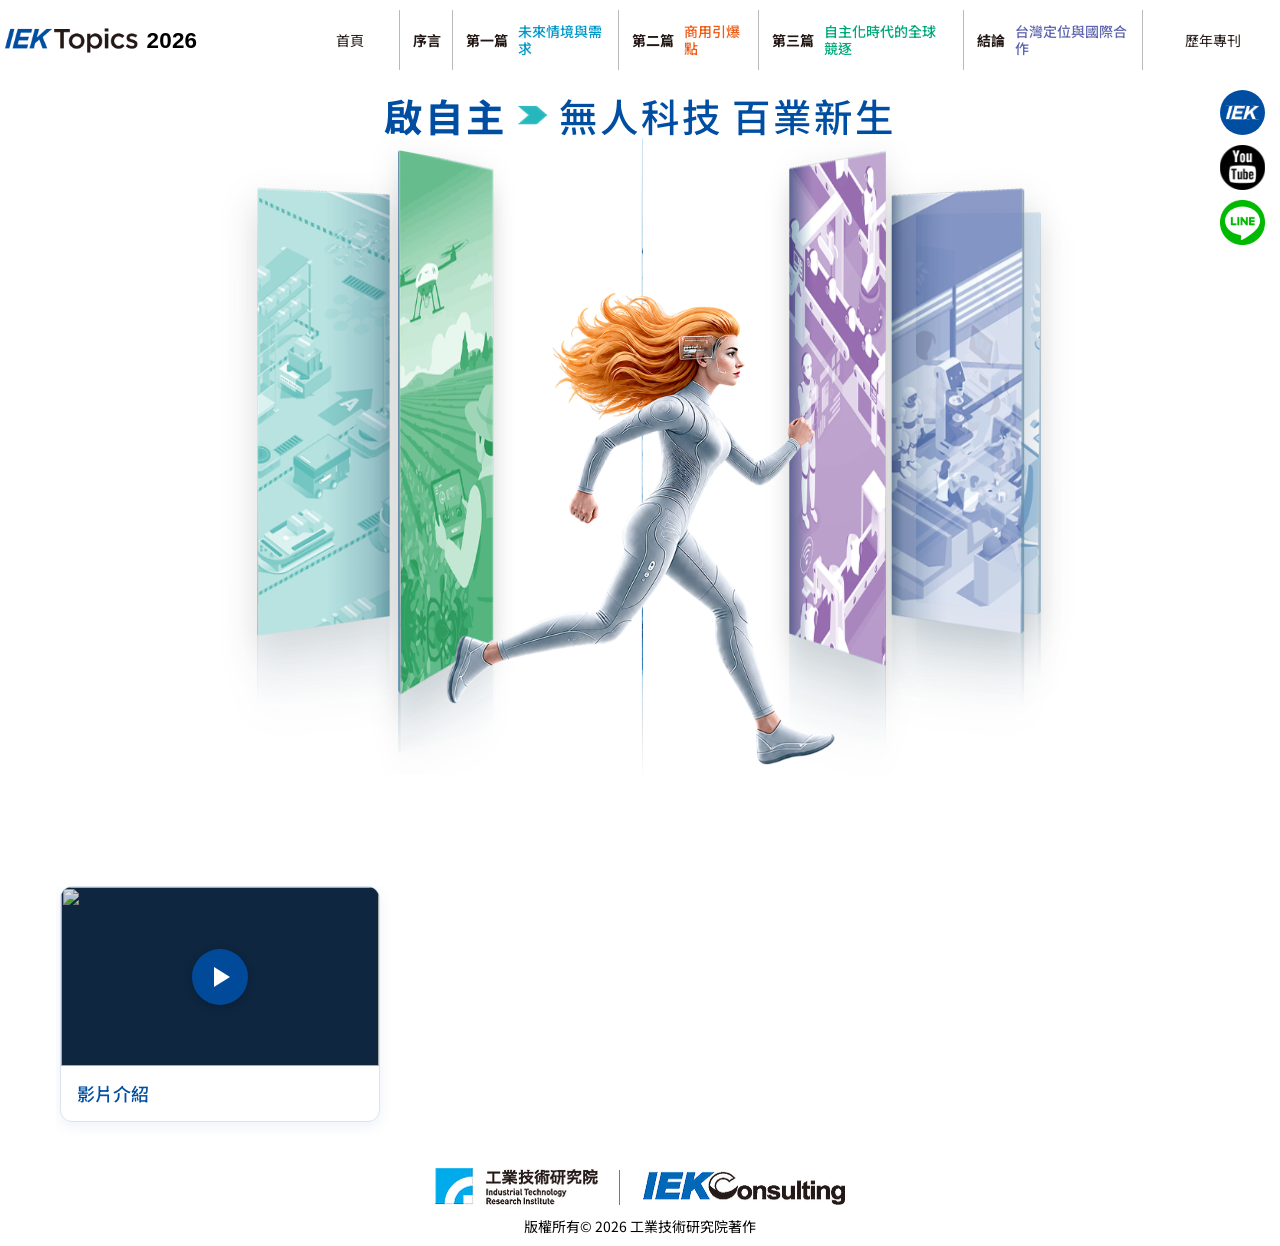
==== index.html @ ae57f3c2 "Update header navigation with publication titles and links" ====
﻿<!DOCTYPE html>
<html lang="zh-Hant-TW">
<head>
    <meta charset="UTF-8" />
    <meta name="viewport" content="width=device-width, initial-scale=1.0" />
    <meta http-equiv="X-UA-Compatible" content="ie=edge" />
    <meta name="format-detection" content="telephone=no" />
    <meta name="format-detection" content="email=no" />
    <title>IEKTopics 2026</title>
    <link rel="stylesheet" href="css/animate.css" />
    <link href="css/main.css" rel="stylesheet">
    <link href="css/home-animation.css?20260915n" rel="stylesheet">
    <link href="css/header.css?20260915a" rel="stylesheet">
    <link href="css/home-videos.css?20261016b" rel="stylesheet">
    <!--GTM：GA4-->
    <script>
        (function (w, d, s, l, i) {
        w[l] = w[l] || []; w[l].push({
            'gtm.start':
                new Date().getTime(), event: 'gtm.js'
        }); var f = d.getElementsByTagName(s)[0],
            j = d.createElement(s), dl = l != 'dataLayer' ? '&amp;l=' + l : ''; j.async = true; j.src =
                'https://www.googletagmanager.com/gtm.js?id=' + i + dl; f.parentNode.insertBefore(j, f);
        })(window, document, 'script', 'dataLayer', 'GTM-T6LPJZQ');
    </script>
</head>
<body class="index-page">
    <div id="app" class="index">
        <header id="header">
            <div class="headerContent">
                <div class="logo">
                    <a href="./index.html" aria-label="IEK Topics 2026 首頁">
                        <span class="logoArtwork" aria-hidden="true">
                            <img src="./images/logo.png" alt="" draggable="false">
                        </span>
                        <span class="logoYear" aria-hidden="true">2026</span>
                    </a>
                </div>
                <button type="button" id="menuBtn" aria-controls="site-nav" aria-expanded="false" aria-label="開啟選單">
                    <span aria-hidden="true"></span>
                </button>
                <nav id="site-nav" aria-label="主選單">
                    <ul class="mainMenu" id="main-menu"></ul>
               </nav>
           </div>
        </header>
        <main class="index__main">
            <!-- 背景 -->
            <div class="index__background top"></div>
            <div class="index__background bottom"></div>
            <div class="KeyVision">
                <div class="container">
                    <div class="KeyVision__main">
                        <h1 class="KeyVision__headline">
                            <strong class="KeyVision__headlineLead">啟自主</strong>
                            <i class="KeyVision__headlineArrow"><img src="./images/Exclude.png" alt="" draggable="false"></i>
                            <strong>無人科技</strong>
                            <strong>百業新生</strong>
                        </h1>
                        <div class="KeyVision__animation" id="homeAnimation" aria-label="輪轉卡片與跑者動畫">
                            <div class="KeyVision__cards" id="cardStage" aria-hidden="true">
                                <div class="card-wrap" data-progress="0.02"><img src="./images/card-01.png" alt="" draggable="false"></div>
                                <div class="card-wrap" data-progress="0.20"><img src="./images/card-02.png" alt="" draggable="false"></div>
                                <div class="card-wrap" data-progress="0.38"><img src="./images/card-03.png" alt="" draggable="false"></div>
                                <div class="card-wrap" data-progress="0.56"><img src="./images/card-04.png" alt="" draggable="false"></div>
                                <div class="card-wrap" data-progress="0.74"><img src="./images/card-05.png" alt="" draggable="false"></div>
                                <div class="card-wrap" data-progress="0.92"><img src="./images/card-06.png" alt="" draggable="false"></div>
                            </div>
                            <div class="KeyVision__runner" id="runnerStage" aria-hidden="true">
                                <img id="runner" src="./images/runner-01.png?20260915" alt="" draggable="false">
                            </div>
                        </div>
                        <section class="homeVideos" aria-label="首頁影片" hidden>
                            <ul class="homeVideos__list" id="homeVideoList" aria-label="影片列表"></ul>
                        </section>
                        <div class="KeyVision__brands" aria-label="工研院與 IEK Consulting 品牌">
                            <span class="KeyVision__brand">
                                <img src="./images/itri-logo.png" alt="工業技術研究院 ITRI" draggable="false">
                            </span>
                            <span class="KeyVision__brand KeyVision__brand--iek">
                                <img src="./images/iek-consulting-logo.png" alt="IEK Consulting" draggable="false">
                            </span>
                        </div>
                    </div>
                </div>
            </div>
        </main>
        <aside class="floatBtn">
            <a class="iek" href="https://ieknet.iek.org.tw" target="_blank">
                <img src="./images/nav-iek.svg" alt="IEK" draggable="false">
            </a>
            <a class="youtube" href="https://www.youtube.com/user/ITRIIEK" target="_blank">
                <img src="./images/nav-youtube.svg" alt="YouTube" draggable="false">
            </a>
            <a class="line" href="https://s.no8.io/link/channels/sjicz8Tp4T" target="_blank">
                <img src="./images/nav-line.svg" alt="LINE" draggable="false">
            </a>
        </aside>
        <footer id="Footer">
            <div class="enterprise">
                <img src="./images/kv-enterprise.png" draggable="false">
            </div>
            <div>版權所有©
            <script>document.write(new Date().getFullYear());</script> 工業技術研究院著作 </div>
        </footer>
    </div>
    <dialog class="videoLightbox" id="videoLightbox" aria-labelledby="videoLightboxTitle">
        <div class="videoLightbox__header">
            <p class="videoLightbox__heading">專刊影音</p>
            <button type="button" class="videoLightbox__close" id="closeVideoLightbox" aria-label="關閉影片" autofocus>×</button>
        </div>
        <div class="videoLightbox__body">
            <section class="videoLightbox__feature" aria-label="影片與介紹">
                <div class="videoLightbox__player" id="videoLightboxPlayer"></div>
                <div class="videoLightbox__info">
                    <p class="videoLightbox__episode" id="videoLightboxEpisode">EP1</p>
                    <h2 id="videoLightboxTitle">跟著 AI 主播 iKi，掌握下一個十年的無人自主產業布局！</h2>
                    <div class="videoLightbox__description" id="videoLightboxDescription"></div>
                    <div class="videoLightbox__actions">
                        <button type="button" id="shareVideo" aria-controls="videoSharePanel" aria-expanded="false">分享本集 ↗</button>
                        <button type="button" id="copyVideoLink">複製連結</button>
                    </div>
                    <div class="videoLightbox__sharePanel" id="videoSharePanel" hidden>
                        <p class="videoLightbox__shareHeading">分享本集</p>
                        <div class="videoLightbox__shareOptions">
                            <a id="videoLineShare" class="videoLightbox__line" target="_blank" rel="noopener noreferrer">LINE ↗</a>
                            <a id="videoFacebookShare" class="videoLightbox__facebook" target="_blank" rel="noopener noreferrer">Facebook ↗</a>
                            <button type="button" id="videoPanelCopy">複製連結</button>
                        </div>
                        <label for="videoShareUrl">本集連結</label>
                        <input type="url" id="videoShareUrl" readonly>
                    </div>
                    <p class="videoLightbox__status" id="videoShareStatus" role="status" aria-live="polite"></p>
                </div>
            </section>
            <ul class="videoLightbox__episodes" aria-label="影音集數">
                <li class="videoLightbox__episodeCard" aria-current="true">
                    <div>
                        <h3 id="videoCurrentEpisode">EP1</h3>
                        <p id="videoEpisodeSummary">AI 主播 iKi</p>
                    </div>
                    <span>目前播放</span>
                </li>
                <li class="videoLightbox__episodeCard">
                    <div><h3>EP2</h3><p>敬請期待</p></div>
                </li>
                <li class="videoLightbox__episodeCard">
                    <div><h3>EP3</h3><p>敬請期待</p></div>
                </li>
            </ul>
        </div>
    </dialog>
    <script src="./js/wow.min.js"></script>
    <script type="text/javascript" src="./js/vendor.js?ad5e6671"></script>
    <script type="text/javascript" src="./js/main.js?ad5e6671"></script>
    <script type="text/javascript" src="./js/article-data.js?20261020a"></script>
    <script type="text/javascript" src="./js/header-menu.js?20261020a"></script>
    <script type="text/javascript" src="./js/animation.js?20260915e"></script>
    <script src="./js/home-videos.js?20261016b"></script>
</body>
</html>
---- css/main.css ----
@import url(https://fonts.googleapis.com/css2?family=Noto+Sans+TC:wght@400;500;700&display=swap);/*! normalize.css v8.0.1 | MIT License | github.com/necolas/normalize.css */

/* Document
   ========================================================================== */

/**
 * 1. Correct the line height in all browsers.
 * 2. Prevent adjustments of font size after orientation changes in iOS.
 */

html {
  line-height: 1.15; /* 1 */
  -webkit-text-size-adjust: 100%; /* 2 */
}

/* Sections
   ========================================================================== */

/**
 * Remove the margin in all browsers.
 */

body {
  margin: 0;
}

/**
 * Render the `main` element consistently in IE.
 */

main {
  display: block;
}

/**
 * Correct the font size and margin on `h1` elements within `section` and
 * `article` contexts in Chrome, Firefox, and Safari.
 */

h1 {
  font-size: 2em;
  margin: 0.67em 0;
}

/* Grouping content
   ========================================================================== */

/**
 * 1. Add the correct box sizing in Firefox.
 * 2. Show the overflow in Edge and IE.
 */

hr {
  box-sizing: content-box; /* 1 */
  height: 0; /* 1 */
  overflow: visible; /* 2 */
}

/**
 * 1. Correct the inheritance and scaling of font size in all browsers.
 * 2. Correct the odd `em` font sizing in all browsers.
 */

pre {
  font-family: monospace, monospace; /* 1 */
  font-size: 1em; /* 2 */
}

/* Text-level semantics
   ========================================================================== */

/**
 * Remove the gray background on active links in IE 10.
 */

a {
  background-color: transparent;
}

/**
 * 1. Remove the bottom border in Chrome 57-
 * 2. Add the correct text decoration in Chrome, Edge, IE, Opera, and Safari.
 */

abbr[title] {
  border-bottom: none; /* 1 */
  text-decoration: underline; /* 2 */
  text-decoration: underline dotted; /* 2 */
}

/**
 * Add the correct font weight in Chrome, Edge, and Safari.
 */

b,
strong {
  font-weight: bolder;
}

/**
 * 1. Correct the inheritance and scaling of font size in all browsers.
 * 2. Correct the odd `em` font sizing in all browsers.
 */

code,
kbd,
samp {
  font-family: monospace, monospace; /* 1 */
  font-size: 1em; /* 2 */
}

/**
 * Add the correct font size in all browsers.
 */

small {
  font-size: 80%;
}

/**
 * Prevent `sub` and `sup` elements from affecting the line height in
 * all browsers.
 */

sub,
sup {
  font-size: 75%;
  line-height: 0;
  position: relative;
  vertical-align: baseline;
}

sub {
  bottom: -0.25em;
}

sup {
  top: -0.5em;
}

/* Embedded content
   ========================================================================== */

/**
 * Remove the border on images inside links in IE 10.
 */

img {
  border-style: none;
}

/* Forms
   ========================================================================== */

/**
 * 1. Change the font styles in all browsers.
 * 2. Remove the margin in Firefox and Safari.
 */

button,
input,
optgroup,
select,
textarea {
  font-family: inherit; /* 1 */
  font-size: 100%; /* 1 */
  line-height: 1.15; /* 1 */
  margin: 0; /* 2 */
}

/**
 * Show the overflow in IE.
 * 1. Show the overflow in Edge.
 */

button,
input { /* 1 */
  overflow: visible;
}

/**
 * Remove the inheritance of text transform in Edge, Firefox, and IE.
 * 1. Remove the inheritance of text transform in Firefox.
 */

button,
select { /* 1 */
  text-transform: none;
}

/**
 * Correct the inability to style clickable types in iOS and Safari.
 */

button,
[type="button"],
[type="reset"],
[type="submit"] {
  -webkit-appearance: button;
}

/**
 * Remove the inner border and padding in Firefox.
 */

button::-moz-focus-inner,
[type="button"]::-moz-focus-inner,
[type="reset"]::-moz-focus-inner,
[type="submit"]::-moz-focus-inner {
  border-style: none;
  padding: 0;
}

/**
 * Restore the focus styles unset by the previous rule.
 */

button:-moz-focusring,
[type="button"]:-moz-focusring,
[type="reset"]:-moz-focusring,
[type="submit"]:-moz-focusring {
  outline: 1px dotted ButtonText;
}

/**
 * Correct the padding in Firefox.
 */

fieldset {
  padding: 0.35em 0.75em 0.625em;
}

/**
 * 1. Correct the text wrapping in Edge and IE.
 * 2. Correct the color inheritance from `fieldset` elements in IE.
 * 3. Remove the padding so developers are not caught out when they zero out
 *    `fieldset` elements in all browsers.
 */

legend {
  box-sizing: border-box; /* 1 */
  color: inherit; /* 2 */
  display: table; /* 1 */
  max-width: 100%; /* 1 */
  padding: 0; /* 3 */
  white-space: normal; /* 1 */
}

/**
 * Add the correct vertical alignment in Chrome, Firefox, and Opera.
 */

progress {
  vertical-align: baseline;
}

/**
 * Remove the default vertical scrollbar in IE 10+.
 */

textarea {
  overflow: auto;
}

/**
 * 1. Add the correct box sizing in IE 10.
 * 2. Remove the padding in IE 10.
 */

[type="checkbox"],
[type="radio"] {
  box-sizing: border-box; /* 1 */
  padding: 0; /* 2 */
}

/**
 * Correct the cursor style of increment and decrement buttons in Chrome.
 */

[type="number"]::-webkit-inner-spin-button,
[type="number"]::-webkit-outer-spin-button {
  height: auto;
}

/**
 * 1. Correct the odd appearance in Chrome and Safari.
 * 2. Correct the outline style in Safari.
 */

[type="search"] {
  -webkit-appearance: textfield; /* 1 */
  outline-offset: -2px; /* 2 */
}

/**
 * Remove the inner padding in Chrome and Safari on macOS.
 */

[type="search"]::-webkit-search-decoration {
  -webkit-appearance: none;
}

/**
 * 1. Correct the inability to style clickable types in iOS and Safari.
 * 2. Change font properties to `inherit` in Safari.
 */

::-webkit-file-upload-button {
  -webkit-appearance: button; /* 1 */
  font: inherit; /* 2 */
}

/* Interactive
   ========================================================================== */

/*
 * Add the correct display in Edge, IE 10+, and Firefox.
 */

details {
  display: block;
}

/*
 * Add the correct display in all browsers.
 */

summary {
  display: list-item;
}

/* Misc
   ========================================================================== */

/**
 * Add the correct display in IE 10+.
 */

template {
  display: none;
}

/**
 * Add the correct display in IE 10.
 */

[hidden] {
  display: none;
}

/* IEKTopics 2026 interactive key visual */
.index .index__main {
  min-height: calc(100vh - var(--nav-height));
  background: #fff;
}
.index .index__background {
  display: none;
}
.index .KeyVision {
  height: calc(100vh - var(--nav-height));
  min-height: 685px;
  background: #fff;
}
.index .KeyVision > .container {
  max-width: 1080px;
  height: 100%;
}
.index .KeyVision__main {
  width: 100%;
  height: 100%;
  padding-top: 0;
  align-items: center;
  justify-content: center;
}
.logoPlaceholder {
  display: flex;
  align-items: center;
  justify-content: center;
  width: 288px;
  height: 35px;
  border: 1px dashed #999;
  color: #555;
  font-size: 16px;
  letter-spacing: .04em;
}
.KeyVision__animation {
  position: relative;
  width: 100%;
  height: min(685px, 100%);
  aspect-ratio: 1080 / 685;
  overflow: hidden;
  background: #fff;
}
.KeyVision__cards,
.KeyVision__runner {
  position: absolute;
  inset: 0;
  overflow: hidden;
}
.KeyVision__cards {
  z-index: 1;
  perspective: 1800px;
  perspective-origin: 50% 50%;
}
.KeyVision__cards .card-wrap {
  --card-width: clamp(62px, 12.78%, 138px);
  position: absolute;
  left: 50%;
  top: 56%;
  width: var(--card-width);
  aspect-ratio: 180 / 685;
  transform-style: preserve-3d;
  transform-origin: center center;
  will-change: transform, opacity;
}
.KeyVision__cards .card-wrap img {
  display: block;
  width: 100%;
  height: 100%;
  object-fit: fill;
  filter: drop-shadow(0 16px 18px rgba(0,0,0,.18));
  user-select: none;
  -webkit-user-drag: none;
}
.KeyVision__runner {
  z-index: 2;
  pointer-events: none;
}
.KeyVision__runner #runner {
  position: absolute;
  left: 0;
  bottom: 0;
  width: min(55.46%, 599px);
  height: auto;
  transform-origin: center bottom;
  will-change: transform;
  user-select: none;
  -webkit-user-drag: none;
}
.index #Footer {
  color: #000;
  background: #fff;
}
.index #Footer .enterprise {
  display: none;
}
@media (max-width: 960px) {
  .index .KeyVision {
    min-height: 600px;
  }
  .index .KeyVision > .container {
    max-width: 100%;
    padding: 0 15px;
  }
  .KeyVision__animation {
    height: auto;
    min-height: 600px;
  }
}
@media (max-width: 768px) {
  .logoPlaceholder {
    width: 168px;
    height: 28px;
    font-size: 13px;
  }
  .index .KeyVision {
    min-height: 520px;
  }
  .index .KeyVision > .container {
    padding: 0;
  }
  .KeyVision__animation {
    min-height: 520px;
  }
  .KeyVision__cards .card-wrap {
    --card-width: clamp(58px, 17vw, 105px);
  }
  .KeyVision__runner #runner {
    width: 72%;
  }
}
@media (prefers-reduced-motion: reduce) {
  .KeyVision__cards .card-wrap,
  .KeyVision__runner #runner {
    transition: none;
  }
}
a{color:inherit;text-decoration:inherit}p,figure{margin:0}ul{padding:0;margin:0;list-style:none}.row{display:-webkit-box;display:-webkit-flex;display:-ms-flexbox;display:flex;-webkit-box-align:start;-webkit-align-items:flex-start;-ms-flex-align:start;align-items:flex-start;-webkit-box-pack:start;-webkit-justify-content:flex-start;-ms-flex-pack:start;justify-content:flex-start;-webkit-flex-wrap:wrap;-ms-flex-wrap:wrap;flex-wrap:wrap;margin:0 auto;width:100%;max-width:1200px}.col\:1{width:calc(((100% - 480px) / 24 * 1));margin-right:10px;margin-left:10px}.col\:full-1{width:4.16667%}.col\:2{width:calc(20px + ((100% - 480px) / 24 * 2));margin-right:10px;margin-left:10px}.col\:full-2{width:8.33333%}.col\:3{width:calc(40px + ((100% - 480px) / 24 * 3));margin-right:10px;margin-left:10px}.col\:full-3{width:12.5%}.col\:4{width:calc(60px + ((100% - 480px) / 24 * 4));margin-right:10px;margin-left:10px}.col\:full-4{width:16.66667%}.col\:5{width:calc(80px + ((100% - 480px) / 24 * 5));margin-right:10px;margin-left:10px}.col\:full-5{width:20.83333%}.col\:6{width:calc(100px + ((100% - 480px) / 24 * 6));margin-right:10px;margin-left:10px}.col\:full-6{width:25%}.col\:7{width:calc(120px + ((100% - 480px) / 24 * 7));margin-right:10px;margin-left:10px}.col\:full-7{width:29.16667%}.col\:8{width:calc(140px + ((100% - 480px) / 24 * 8));margin-right:10px;margin-left:10px}.col\:full-8{width:33.33333%}.col\:9{width:calc(160px + ((100% - 480px) / 24 * 9));margin-right:10px;margin-left:10px}.col\:full-9{width:37.5%}.col\:10{width:calc(180px + ((100% - 480px) / 24 * 10));margin-right:10px;margin-left:10px}.col\:full-10{width:41.66667%}.col\:11{width:calc(200px + ((100% - 480px) / 24 * 11));margin-right:10px;margin-left:10px}.col\:full-11{width:45.83333%}.col\:12{width:calc(220px + ((100% - 480px) / 24 * 12));margin-right:10px;margin-left:10px}.col\:full-12{width:50%}.col\:13{width:calc(240px + ((100% - 480px) / 24 * 13));margin-right:10px;margin-left:10px}.col\:full-13{width:54.16667%}.col\:14{width:calc(260px + ((100% - 480px) / 24 * 14));margin-right:10px;margin-left:10px}.col\:full-14{width:58.33333%}.col\:15{width:calc(280px + ((100% - 480px) / 24 * 15));margin-right:10px;margin-left:10px}.col\:full-15{width:62.5%}.col\:16{width:calc(300px + ((100% - 480px) / 24 * 16));margin-right:10px;margin-left:10px}.col\:full-16{width:66.66667%}.col\:17{width:calc(320px + ((100% - 480px) / 24 * 17));margin-right:10px;margin-left:10px}.col\:full-17{width:70.83333%}.col\:18{width:calc(340px + ((100% - 480px) / 24 * 18));margin-right:10px;margin-left:10px}.col\:full-18{width:75%}.col\:19{width:calc(360px + ((100% - 480px) / 24 * 19));margin-right:10px;margin-left:10px}.col\:full-19{width:79.16667%}.col\:20{width:calc(380px + ((100% - 480px) / 24 * 20));margin-right:10px;margin-left:10px}.col\:full-20{width:83.33333%}.col\:21{width:calc(400px + ((100% - 480px) / 24 * 21));margin-right:10px;margin-left:10px}.col\:full-21{width:87.5%}.col\:22{width:calc(420px + ((100% - 480px) / 24 * 22));margin-right:10px;margin-left:10px}.col\:full-22{width:91.66667%}.col\:23{width:calc(440px + ((100% - 480px) / 24 * 23));margin-right:10px;margin-left:10px}.col\:full-23{width:95.83333%}.col\:24{width:calc(460px + (100% - 480px));margin-right:10px;margin-left:10px}.col\:full-24{width:100%}@media (max-width: 1200px){.xl\:1{width:calc(((100% - 480px) / 24 * 1));margin-right:10px;margin-left:10px}.xl\:2{width:calc(20px + ((100% - 480px) / 24 * 2));margin-right:10px;margin-left:10px}.xl\:3{width:calc(40px + ((100% - 480px) / 24 * 3));margin-right:10px;margin-left:10px}.xl\:4{width:calc(60px + ((100% - 480px) / 24 * 4));margin-right:10px;margin-left:10px}.xl\:5{width:calc(80px + ((100% - 480px) / 24 * 5));margin-right:10px;margin-left:10px}.xl\:6{width:calc(100px + ((100% - 480px) / 24 * 6));margin-right:10px;margin-left:10px}.xl\:7{width:calc(120px + ((100% - 480px) / 24 * 7));margin-right:10px;margin-left:10px}.xl\:8{width:calc(140px + ((100% - 480px) / 24 * 8));margin-right:10px;margin-left:10px}.xl\:9{width:calc(160px + ((100% - 480px) / 24 * 9));margin-right:10px;margin-left:10px}.xl\:10{width:calc(180px + ((100% - 480px) / 24 * 10));margin-right:10px;margin-left:10px}.xl\:11{width:calc(200px + ((100% - 480px) / 24 * 11));margin-right:10px;margin-left:10px}.xl\:12{width:calc(220px + ((100% - 480px) / 24 * 12));margin-right:10px;margin-left:10px}.xl\:13{width:calc(240px + ((100% - 480px) / 24 * 13));margin-right:10px;margin-left:10px}.xl\:14{width:calc(260px + ((100% - 480px) / 24 * 14));margin-right:10px;margin-left:10px}.xl\:15{width:calc(280px + ((100% - 480px) / 24 * 15));margin-right:10px;margin-left:10px}.xl\:16{width:calc(300px + ((100% - 480px) / 24 * 16));margin-right:10px;margin-left:10px}.xl\:17{width:calc(320px + ((100% - 480px) / 24 * 17));margin-right:10px;margin-left:10px}.xl\:18{width:calc(340px + ((100% - 480px) / 24 * 18));margin-right:10px;margin-left:10px}.xl\:19{width:calc(360px + ((100% - 480px) / 24 * 19));margin-right:10px;margin-left:10px}.xl\:20{width:calc(380px + ((100% - 480px) / 24 * 20));margin-right:10px;margin-left:10px}.xl\:21{width:calc(400px + ((100% - 480px) / 24 * 21));margin-right:10px;margin-left:10px}.xl\:22{width:calc(420px + ((100% - 480px) / 24 * 22));margin-right:10px;margin-left:10px}.xl\:23{width:calc(440px + ((100% - 480px) / 24 * 23));margin-right:10px;margin-left:10px}.xl\:24{width:calc(460px + (100% - 480px));margin-right:10px;margin-left:10px}}@media (max-width: 1200px){.xl\:full-1{width:4.16667%}.xl\:full-2{width:8.33333%}.xl\:full-3{width:12.5%}.xl\:full-4{width:16.66667%}.xl\:full-5{width:20.83333%}.xl\:full-6{width:25%}.xl\:full-7{width:29.16667%}.xl\:full-8{width:33.33333%}.xl\:full-9{width:37.5%}.xl\:full-10{width:41.66667%}.xl\:full-11{width:45.83333%}.xl\:full-12{width:50%}.xl\:full-13{width:54.16667%}.xl\:full-14{width:58.33333%}.xl\:full-15{width:62.5%}.xl\:full-16{width:66.66667%}.xl\:full-17{width:70.83333%}.xl\:full-18{width:75%}.xl\:full-19{width:79.16667%}.xl\:full-20{width:83.33333%}.xl\:full-21{width:87.5%}.xl\:full-22{width:91.66667%}.xl\:full-23{width:95.83333%}.xl\:full-24{width:100%}}@media (max-width: 960px){.lg\:1{width:calc(((100% - 480px) / 24 * 1));margin-right:10px;margin-left:10px}.lg\:2{width:calc(20px + ((100% - 480px) / 24 * 2));margin-right:10px;margin-left:10px}.lg\:3{width:calc(40px + ((100% - 480px) / 24 * 3));margin-right:10px;margin-left:10px}.lg\:4{width:calc(60px + ((100% - 480px) / 24 * 4));margin-right:10px;margin-left:10px}.lg\:5{width:calc(80px + ((100% - 480px) / 24 * 5));margin-right:10px;margin-left:10px}.lg\:6{width:calc(100px + ((100% - 480px) / 24 * 6));margin-right:10px;margin-left:10px}.lg\:7{width:calc(120px + ((100% - 480px) / 24 * 7));margin-right:10px;margin-left:10px}.lg\:8{width:calc(140px + ((100% - 480px) / 24 * 8));margin-right:10px;margin-left:10px}.lg\:9{width:calc(160px + ((100% - 480px) / 24 * 9));margin-right:10px;margin-left:10px}.lg\:10{width:calc(180px + ((100% - 480px) / 24 * 10));margin-right:10px;margin-left:10px}.lg\:11{width:calc(200px + ((100% - 480px) / 24 * 11));margin-right:10px;margin-left:10px}.lg\:12{width:calc(220px + ((100% - 480px) / 24 * 12));margin-right:10px;margin-left:10px}.lg\:13{width:calc(240px + ((100% - 480px) / 24 * 13));margin-right:10px;margin-left:10px}.lg\:14{width:calc(260px + ((100% - 480px) / 24 * 14));margin-right:10px;margin-left:10px}.lg\:15{width:calc(280px + ((100% - 480px) / 24 * 15));margin-right:10px;margin-left:10px}.lg\:16{width:calc(300px + ((100% - 480px) / 24 * 16));margin-right:10px;margin-left:10px}.lg\:17{width:calc(320px + ((100% - 480px) / 24 * 17));margin-right:10px;margin-left:10px}.lg\:18{width:calc(340px + ((100% - 480px) / 24 * 18));margin-right:10px;margin-left:10px}.lg\:19{width:calc(360px + ((100% - 480px) / 24 * 19));margin-right:10px;margin-left:10px}.lg\:20{width:calc(380px + ((100% - 480px) / 24 * 20));margin-right:10px;margin-left:10px}.lg\:21{width:calc(400px + ((100% - 480px) / 24 * 21));margin-right:10px;margin-left:10px}.lg\:22{width:calc(420px + ((100% - 480px) / 24 * 22));margin-right:10px;margin-left:10px}.lg\:23{width:calc(440px + ((100% - 480px) / 24 * 23));margin-right:10px;margin-left:10px}.lg\:24{width:calc(460px + (100% - 480px));margin-right:10px;margin-left:10px}}@media (max-width: 960px){.lg\:full-1{width:4.16667%}.lg\:full-2{width:8.33333%}.lg\:full-3{width:12.5%}.lg\:full-4{width:16.66667%}.lg\:full-5{width:20.83333%}.lg\:full-6{width:25%}.lg\:full-7{width:29.16667%}.lg\:full-8{width:33.33333%}.lg\:full-9{width:37.5%}.lg\:full-10{width:41.66667%}.lg\:full-11{width:45.83333%}.lg\:full-12{width:50%}.lg\:full-13{width:54.16667%}.lg\:full-14{width:58.33333%}.lg\:full-15{width:62.5%}.lg\:full-16{width:66.66667%}.lg\:full-17{width:70.83333%}.lg\:full-18{width:75%}.lg\:full-19{width:79.16667%}.lg\:full-20{width:83.33333%}.lg\:full-21{width:87.5%}.lg\:full-22{width:91.66667%}.lg\:full-23{width:95.83333%}.lg\:full-24{width:100%}}@media (max-width: 768px){.md\:1{width:calc(((100% - 480px) / 24 * 1));margin-right:10px;margin-left:10px}.md\:2{width:calc(20px + ((100% - 480px) / 24 * 2));margin-right:10px;margin-left:10px}.md\:3{width:calc(40px + ((100% - 480px) / 24 * 3));margin-right:10px;margin-left:10px}.md\:4{width:calc(60px + ((100% - 480px) / 24 * 4));margin-right:10px;margin-left:10px}.md\:5{width:calc(80px + ((100% - 480px) / 24 * 5));margin-right:10px;margin-left:10px}.md\:6{width:calc(100px + ((100% - 480px) / 24 * 6));margin-right:10px;margin-left:10px}.md\:7{width:calc(120px + ((100% - 480px) / 24 * 7));margin-right:10px;margin-left:10px}.md\:8{width:calc(140px + ((100% - 480px) / 24 * 8));margin-right:10px;margin-left:10px}.md\:9{width:calc(160px + ((100% - 480px) / 24 * 9));margin-right:10px;margin-left:10px}.md\:10{width:calc(180px + ((100% - 480px) / 24 * 10));margin-right:10px;margin-left:10px}.md\:11{width:calc(200px + ((100% - 480px) / 24 * 11));margin-right:10px;margin-left:10px}.md\:12{width:calc(220px + ((100% - 480px) / 24 * 12));margin-right:10px;margin-left:10px}.md\:13{width:calc(240px + ((100% - 480px) / 24 * 13));margin-right:10px;margin-left:10px}.md\:14{width:calc(260px + ((100% - 480px) / 24 * 14));margin-right:10px;margin-left:10px}.md\:15{width:calc(280px + ((100% - 480px) / 24 * 15));margin-right:10px;margin-left:10px}.md\:16{width:calc(300px + ((100% - 480px) / 24 * 16));margin-right:10px;margin-left:10px}.md\:17{width:calc(320px + ((100% - 480px) / 24 * 17));margin-right:10px;margin-left:10px}.md\:18{width:calc(340px + ((100% - 480px) / 24 * 18));margin-right:10px;margin-left:10px}.md\:19{width:calc(360px + ((100% - 480px) / 24 * 19));margin-right:10px;margin-left:10px}.md\:20{width:calc(380px + ((100% - 480px) / 24 * 20));margin-right:10px;margin-left:10px}.md\:21{width:calc(400px + ((100% - 480px) / 24 * 21));margin-right:10px;margin-left:10px}.md\:22{width:calc(420px + ((100% - 480px) / 24 * 22));margin-right:10px;margin-left:10px}.md\:23{width:calc(440px + ((100% - 480px) / 24 * 23));margin-right:10px;margin-left:10px}.md\:24{width:calc(460px + (100% - 480px));margin-right:10px;margin-left:10px}}@media (max-width: 768px){.md\:full-1{width:4.16667%}.md\:full-2{width:8.33333%}.md\:full-3{width:12.5%}.md\:full-4{width:16.66667%}.md\:full-5{width:20.83333%}.md\:full-6{width:25%}.md\:full-7{width:29.16667%}.md\:full-8{width:33.33333%}.md\:full-9{width:37.5%}.md\:full-10{width:41.66667%}.md\:full-11{width:45.83333%}.md\:full-12{width:50%}.md\:full-13{width:54.16667%}.md\:full-14{width:58.33333%}.md\:full-15{width:62.5%}.md\:full-16{width:66.66667%}.md\:full-17{width:70.83333%}.md\:full-18{width:75%}.md\:full-19{width:79.16667%}.md\:full-20{width:83.33333%}.md\:full-21{width:87.5%}.md\:full-22{width:91.66667%}.md\:full-23{width:95.83333%}.md\:full-24{width:100%}}@media (max-width: 480px){.sm\:1{width:calc(((100% - 480px) / 24 * 1));margin-right:10px;margin-left:10px}.sm\:2{width:calc(20px + ((100% - 480px) / 24 * 2));margin-right:10px;margin-left:10px}.sm\:3{width:calc(40px + ((100% - 480px) / 24 * 3));margin-right:10px;margin-left:10px}.sm\:4{width:calc(60px + ((100% - 480px) / 24 * 4));margin-right:10px;margin-left:10px}.sm\:5{width:calc(80px + ((100% - 480px) / 24 * 5));margin-right:10px;margin-left:10px}.sm\:6{width:calc(100px + ((100% - 480px) / 24 * 6));margin-right:10px;margin-left:10px}.sm\:7{width:calc(120px + ((100% - 480px) / 24 * 7));margin-right:10px;margin-left:10px}.sm\:8{width:calc(140px + ((100% - 480px) / 24 * 8));margin-right:10px;margin-left:10px}.sm\:9{width:calc(160px + ((100% - 480px) / 24 * 9));margin-right:10px;margin-left:10px}.sm\:10{width:calc(180px + ((100% - 480px) / 24 * 10));margin-right:10px;margin-left:10px}.sm\:11{width:calc(200px + ((100% - 480px) / 24 * 11));margin-right:10px;margin-left:10px}.sm\:12{width:calc(220px + ((100% - 480px) / 24 * 12));margin-right:10px;margin-left:10px}.sm\:13{width:calc(240px + ((100% - 480px) / 24 * 13));margin-right:10px;margin-left:10px}.sm\:14{width:calc(260px + ((100% - 480px) / 24 * 14));margin-right:10px;margin-left:10px}.sm\:15{width:calc(280px + ((100% - 480px) / 24 * 15));margin-right:10px;margin-left:10px}.sm\:16{width:calc(300px + ((100% - 480px) / 24 * 16));margin-right:10px;margin-left:10px}.sm\:17{width:calc(320px + ((100% - 480px) / 24 * 17));margin-right:10px;margin-left:10px}.sm\:18{width:calc(340px + ((100% - 480px) / 24 * 18));margin-right:10px;margin-left:10px}.sm\:19{width:calc(360px + ((100% - 480px) / 24 * 19));margin-right:10px;margin-left:10px}.sm\:20{width:calc(380px + ((100% - 480px) / 24 * 20));margin-right:10px;margin-left:10px}.sm\:21{width:calc(400px + ((100% - 480px) / 24 * 21));margin-right:10px;margin-left:10px}.sm\:22{width:calc(420px + ((100% - 480px) / 24 * 22));margin-right:10px;margin-left:10px}.sm\:23{width:calc(440px + ((100% - 480px) / 24 * 23));margin-right:10px;margin-left:10px}.sm\:24{width:calc(460px + (100% - 480px));margin-right:10px;margin-left:10px}}@media (max-width: 480px){.sm\:full-1{width:4.16667%}.sm\:full-2{width:8.33333%}.sm\:full-3{width:12.5%}.sm\:full-4{width:16.66667%}.sm\:full-5{width:20.83333%}.sm\:full-6{width:25%}.sm\:full-7{width:29.16667%}.sm\:full-8{width:33.33333%}.sm\:full-9{width:37.5%}.sm\:full-10{width:41.66667%}.sm\:full-11{width:45.83333%}.sm\:full-12{width:50%}.sm\:full-13{width:54.16667%}.sm\:full-14{width:58.33333%}.sm\:full-15{width:62.5%}.sm\:full-16{width:66.66667%}.sm\:full-17{width:70.83333%}.sm\:full-18{width:75%}.sm\:full-19{width:79.16667%}.sm\:full-20{width:83.33333%}.sm\:full-21{width:87.5%}.sm\:full-22{width:91.66667%}.sm\:full-23{width:95.83333%}.sm\:full-24{width:100%}}@-webkit-keyframes zoomIn{from{opacity:0;-webkit-transform:scale3d(0.3, 0.3, 0.3);transform:scale3d(0.3, 0.3, 0.3)}50%,to{opacity:1}}@keyframes zoomIn{from{opacity:0;-webkit-transform:scale3d(0.3, 0.3, 0.3);transform:scale3d(0.3, 0.3, 0.3)}50%,to{opacity:1}}@-webkit-keyframes aniMove{0%{-webkit-transform:scale(1);transform:scale(1)}50%{-webkit-transform:scale(1.05);transform:scale(1.05)}100%{-webkit-transform:scale(1);transform:scale(1)}}@keyframes aniMove{0%{-webkit-transform:scale(1);transform:scale(1)}50%{-webkit-transform:scale(1.05);transform:scale(1.05)}100%{-webkit-transform:scale(1);transform:scale(1)}}@-webkit-keyframes aniMousewheel-minus{0%{left:100%}100%{left:calc(0% - 25%)}}@keyframes aniMousewheel-minus{0%{left:100%}100%{left:calc(0% - 25%)}}@-webkit-keyframes aniMousewheel-plus{0%{left:calc(0% - 25%)}100%{left:100%}}@keyframes aniMousewheel-plus{0%{left:calc(0% - 25%)}100%{left:100%}}@-webkit-keyframes aniDecoration-fadeOutRight{from{opacity:1}to{opacity:1;-webkit-transform:translate3d(100%, 0, 0);transform:translate3d(100%, 0, 0)}}@keyframes aniDecoration-fadeOutRight{from{opacity:1}to{opacity:1;-webkit-transform:translate3d(100%, 0, 0);transform:translate3d(100%, 0, 0)}}@-webkit-keyframes aniDecoration-fadeOutLeft{from{opacity:1}to{opacity:1;-webkit-transform:translate3d(-100%, 0, 0);transform:translate3d(-100%, 0, 0)}}@keyframes aniDecoration-fadeOutLeft{from{opacity:1}to{opacity:1;-webkit-transform:translate3d(-100%, 0, 0);transform:translate3d(-100%, 0, 0)}}@-webkit-keyframes aniDecoration-fadeOutDown{from{opacity:1}to{opacity:1;-webkit-transform:translate3d(0, 100%, 0);transform:translate3d(0, 100%, 0)}}@keyframes aniDecoration-fadeOutDown{from{opacity:1}to{opacity:1;-webkit-transform:translate3d(0, 100%, 0);transform:translate3d(0, 100%, 0)}}@-webkit-keyframes aniDecoration-fadeOutBottomRight{from{opacity:1;-webkit-transform:translate3d(0, 0, 0);transform:translate3d(0, 0, 0)}to{opacity:1;-webkit-transform:translate3d(100%, 100%, 0);transform:translate3d(100%, 100%, 0)}}@keyframes aniDecoration-fadeOutBottomRight{from{opacity:1;-webkit-transform:translate3d(0, 0, 0);transform:translate3d(0, 0, 0)}to{opacity:1;-webkit-transform:translate3d(100%, 100%, 0);transform:translate3d(100%, 100%, 0)}}@-webkit-keyframes aniOutline-fadeInUp{from{opacity:0;-webkit-transform:translate3d(0, 20%, 0);transform:translate3d(0, 20%, 0)}to{opacity:1;-webkit-transform:translate3d(0, 0, 0);transform:translate3d(0, 0, 0)}}@keyframes aniOutline-fadeInUp{from{opacity:0;-webkit-transform:translate3d(0, 20%, 0);transform:translate3d(0, 20%, 0)}to{opacity:1;-webkit-transform:translate3d(0, 0, 0);transform:translate3d(0, 0, 0)}}@font-face{font-family:"Microsoft JhengHei Modify";unicode-range:U+7db0, U+78A7, U+7B75;font-style:normal;font-weight:normal;src:local(Microsoft JhengHei)}*,*::before,*::after{-webkit-box-sizing:border-box;box-sizing:border-box}:root{--nav-height: 80px;--footer-height: 60px;min-height:-webkit-fill-available;min-height:-moz-available;min-height:stretch;--introduction-color: #004EA2;--ch1-color: #008DB5;--ch2-color: #26B7BC;--ch3-color: #4B6CB3;--ch4-color: #1B70A1;--ch5-color: #3AACC3;--gray-color: #707070;--green-color: #006F5A}html,body{position:relative;margin:0 auto;overflow-x:hidden;min-width:360px;font-family:'Noto Sans TC', sans-serif;font-size:16px;line-height:1.5;background:-webkit-gradient(linear, left top, left bottom, from(#006F5A), to(#192D7A));background:linear-gradient(180deg, #006F5A, #192D7A)}body.active{position:fixed;overflow:hidden;width:100%}main{width:100%;max-width:1920px;margin:0 auto}#app{position:relative;display:-webkit-box;display:-webkit-flex;display:-ms-flexbox;display:flex;-webkit-box-orient:vertical;-webkit-box-direction:normal;-webkit-flex-direction:column;-ms-flex-direction:column;flex-direction:column;min-height:100vh}img{max-width:100%;width:100%;margin:0 auto}#header{width:100%;min-width:360px;background-color:#fff;height:var(--nav-height);z-index:100;position:absolute;top:0;left:0;-webkit-box-shadow:rgba(0,0,0,0.1) 0px 1px 1px;box-shadow:rgba(0,0,0,0.1) 0px 1px 1px}#header.fixed{position:fixed;top:0}#header>.headerContent{display:-webkit-box;display:-webkit-flex;display:-ms-flexbox;display:flex;-webkit-box-align:center;-webkit-align-items:center;-ms-flex-align:center;align-items:center;-webkit-box-pack:justify;-webkit-justify-content:space-between;-ms-flex-pack:justify;justify-content:space-between;width:100%;height:100%;margin:0 auto;padding:0 15px}#header .logo>a{display:block;width:288px}#header .logo img{display:block}#header .mainMenu li:nth-of-type(2) .subMenu::before{background-color:var(--introduction-color)}#header .mainMenu li:nth-of-type(3) .text{color:var(--ch1-color)}#header .mainMenu li:nth-of-type(3) .subMenu::before{background-color:var(--ch1-color)}#header .mainMenu li:nth-of-type(4) .text{color:var(--ch2-color)}#header .mainMenu li:nth-of-type(4) .subMenu::before{background-color:var(--ch2-color)}#header .mainMenu li:nth-of-type(5) .text{color:var(--ch3-color)}#header .mainMenu li:nth-of-type(5) .subMenu::before{background-color:var(--ch3-color)}#header .mainMenu li:nth-of-type(6) .text{color:var(--ch4-color)}#header .mainMenu li:nth-of-type(6) .subMenu::before{background-color:var(--ch4-color)}#header .mainMenu li:nth-of-type(7) .text{color:var(--ch5-color)}#header .mainMenu li:nth-of-type(7) .subMenu::before{background-color:var(--ch5-color)}#header .menuShare{display:none;-webkit-box-pack:center;-webkit-justify-content:center;-ms-flex-pack:center;justify-content:center;gap:10px;padding:10px}#header .menuShare a{display:inline-block;width:45px !important;height:45px !important;padding:0;border-radius:50%}.mainMenu{display:-webkit-box;display:-webkit-flex;display:-ms-flexbox;display:flex;height:80px}.mainMenu li{position:relative;display:-webkit-box;display:-webkit-flex;display:-ms-flexbox;display:flex;-webkit-box-align:center;-webkit-align-items:center;-ms-flex-align:center;align-items:center}.mainMenu li+li::before{content:'';position:absolute;top:12px;left:0;height:60px;width:1px;background-color:#BABABA}.mainMenu li>a,.mainMenu li>.scrollHref{cursor:pointer;display:-webkit-box;display:-webkit-flex;display:-ms-flexbox;display:flex;-webkit-box-align:center;-webkit-align-items:center;-ms-flex-align:center;align-items:center;padding:12px 20px;height:100%;font-size:18px;color:#000000;text-decoration:none}.mainMenu li>a>span,.mainMenu li>.scrollHref>span{display:block}.mainMenu li .scrollHref{max-width:285px}.mainMenu li .title{display:-webkit-box;display:-webkit-flex;display:-ms-flexbox;display:flex;-webkit-box-align:center;-webkit-align-items:center;-ms-flex-align:center;align-items:center;gap:18px}.mainMenu li .title .chapter{-webkit-flex-shrink:0;-ms-flex-negative:0;flex-shrink:0}.scrollHref{position:relative}.scrollHref:hover .subMenu{display:block}.subMenu{display:none;position:absolute;top:80px;left:0;width:380px;background-color:rgba(255,255,255,0.9);padding:5px 12px 0}.subMenu::before{content:'';display:block;width:100%;height:5px;position:absolute;top:0;left:0;right:0}.subMenu>.list{display:-webkit-box;display:-webkit-flex;display:-ms-flexbox;display:flex;font-size:16px;line-height:1.5;color:#000000;padding:12px 10px}.subMenu>.list+.list{border-top:solid 1px #BABABA}.subMenu>.list.case{border-top:none}.subMenu>.list .type{-webkit-box-flex:0;-webkit-flex:0 0 50px;-ms-flex:0 0 50px;flex:0 0 50px;width:50px;font-weight:bold;color:#e4782c;text-align:center}.subMenu>.list .category{-webkit-box-flex:1;-webkit-flex:1 1 auto;-ms-flex:1 1 auto;flex:1 1 auto;width:100%}.subMenu>.list a{display:block;padding:0;font-size:16px;line-height:1.5}#menuBtn{position:relative;width:30px;height:30px;display:none;z-index:101}#menuBtn>span{width:100%;height:3px;background-color:#004EA2;position:absolute;top:50%;left:0;width:100%;-webkit-transform:translate3d(0, -50%, 0);transform:translate3d(0, -50%, 0)}#menuBtn>span:before,#menuBtn>span:after{-webkit-transition:all 0.3s;transition:all 0.3s;content:"";display:block;width:100%;height:3px;background-color:#004EA2;position:absolute}#menuBtn>span:before{top:-12px}#menuBtn>span:after{top:12px}#menuBtn.active>span{background-color:transparent}#menuBtn.active>span:before{-webkit-transform:translate3D(0px, 12px, 0) rotate(45deg);-ms-transform:translate3D(0px, 12px, 0) rotate(45deg);transform:translate3D(0px, 12px, 0) rotate(45deg)}#menuBtn.active>span:after{-webkit-transform:translate3D(0px, -12px, 0) rotate(-45deg);-ms-transform:translate3D(0px, -12px, 0) rotate(-45deg);transform:translate3D(0px, -12px, 0) rotate(-45deg)}#Footer{margin-top:auto;display:-webkit-box;display:-webkit-flex;display:-ms-flexbox;display:flex;-webkit-box-align:center;-webkit-align-items:center;-ms-flex-align:center;align-items:center;-webkit-box-pack:center;-webkit-justify-content:center;-ms-flex-pack:center;justify-content:center;-webkit-box-orient:vertical;-webkit-box-direction:normal;-webkit-flex-direction:column;-ms-flex-direction:column;flex-direction:column;background-color:#ffffff;text-align:center;font-size:20px;padding:10px;color:#000;height:var(--footer-height)}.floatBtn{display:-webkit-box;display:-webkit-flex;display:-ms-flexbox;display:flex;-webkit-box-orient:vertical;-webkit-box-direction:normal;-webkit-flex-direction:column;-ms-flex-direction:column;flex-direction:column;gap:10px;width:45px;position:fixed;top:135px;right:45px}.floatBtn a{display:-webkit-box;display:-webkit-flex;display:-ms-flexbox;display:flex;border-radius:50%}@media (max-width: 1680px){:root{--nav-height: 60px;--footer-height: 40px}#header .logo>a{width:168px}#header .mainMenu li:nth-of-type(2) .subMenu{background-color:var(--introduction-color)}#header .mainMenu li:nth-of-type(3) .subMenu{background-color:var(--ch1-color)}#header .mainMenu li:nth-of-type(4) .subMenu{background-color:var(--ch2-color)}#header .mainMenu li:nth-of-type(5) .subMenu{background-color:var(--ch3-color)}#header .mainMenu li:nth-of-type(6) .subMenu{background-color:var(--ch4-color)}#header .mainMenu li:nth-of-type(7) .subMenu{background-color:var(--ch5-color)}nav{position:fixed;top:var(--nav-height);left:0;display:none;-webkit-box-pack:center;-webkit-justify-content:center;-ms-flex-pack:center;justify-content:center;-webkit-box-orient:vertical;-webkit-box-direction:normal;-webkit-flex-direction:column;-ms-flex-direction:column;flex-direction:column;width:100%;height:100%;overflow-y:auto;background-color:#fff;max-height:calc(100% - var(--nav-height))}.mainMenu{width:100%;height:100%;-webkit-box-orient:vertical;-webkit-box-direction:normal;-webkit-flex-direction:column;-ms-flex-direction:column;flex-direction:column}.mainMenu li+li::before{top:0;left:50%;-webkit-transform:translateX(-50%);-ms-transform:translateX(-50%);transform:translateX(-50%);width:calc(100% - 30px);height:1px}.mainMenu li.share{display:-webkit-box;display:-webkit-flex;display:-ms-flexbox;display:flex}.mainMenu li>a,.mainMenu li>.scrollHref{display:block;width:100%;padding:0}.mainMenu li .scrollHref{max-width:none}.mainMenu li .title{padding:10px 15px}.scrollHref:hover .subMenu{display:none}.subMenu{position:static;width:100%;padding:0 15px}.subMenu::before{display:none}.subMenu>.list{padding:8px 0;color:#fff}#menuBtn{display:block}#Footer{font-size:16px;padding:5px 10px}.floatBtn{top:90px;right:15px}}@media (max-width: 960px){#header .menuShare{display:-webkit-box;display:-webkit-flex;display:-ms-flexbox;display:flex}.mainMenu li:last-child::before{display:none}.floatBtn{display:none}}@media (max-width: 360px){html,body{overflow-x:auto}}.index__main{margin-top:var(--nav-height)}.index__main{overflow:hidden;position:relative}.index__background{position:absolute;left:50%;-webkit-transform:translateX(-50%);-ms-transform:translateX(-50%);transform:translateX(-50%);width:1920px;height:1000px}.index__background.top{top:0}.index__background.top::before,.index__background.top::after{content:'';display:block;position:absolute;background-position:center;background-size:cover;background-repeat:no-repeat}.index__background.top::before{top:calc((20 / 1000) * 100%);left:calc((304 / 1920) * -100%);width:calc((1036 / 1920) * 100%);padding-top:calc((601 / 1920) * 100%);background-image:url(../images/bg-decoration-lt.png?5218da6e)}.index__background.top::after{top:calc((95 / 1000) * 100%);right:calc((165 / 1920) * 100%);width:calc((350 / 1920) * 100%);padding-top:calc((162 / 1920) * 100%);background-image:url([data-uri])}.index__background.bottom{bottom:0}.index__background.bottom::before,.index__background.bottom::after{content:'';display:block;position:absolute;bottom:0;background-position:center;background-size:cover;background-repeat:no-repeat}.index__background.bottom::before{left:0;width:calc((436 / 1920) * 100%);padding-top:calc((876 / 1920) * 100%);background-image:url(../images/bg-decoration-lb.png?4bf8dfba)}.index__background.bottom::after{right:0;width:calc((1036 / 1920) * 100%);padding-top:calc((601 / 1920) * 100%);background-image:url(../images/bg-decoration-rb.png?255dce2a)}.index #Footer{height:inherit;background-color:transparent;position:absolute;left:0;right:0;bottom:0;gap:20px;font-size:20px;color:#fff}.index #Footer .enterprise{display:-webkit-box;display:-webkit-flex;display:-ms-flexbox;display:flex}@media (max-width: 1680px){.index #Footer{padding:10px}}@media (max-width: 1200px){.index__background{left:0;right:0;-webkit-transform:none;-ms-transform:none;transform:none;width:auto;height:auto;padding-top:calc((1000 / 1200) * 100%)}.index__background.top::before{left:calc((664 / 1200) * -100%);width:calc((1036 / 1200) * 100%);padding-top:calc((601 / 1200) * 100%)}.index__background.top::after{right:calc((195 / 1200) * -100%);width:calc((350 / 1200) * 100%);padding-top:calc((162 / 1200) * 100%)}.index__background.bottom::before{left:calc((180 / 1200) * -100%);width:calc((436 / 1200) * 100%);padding-top:calc((876 / 1200) * 100%)}.index__background.bottom::after{right:calc((180 / 1200) * -100%);width:calc((1036 / 1200) * 100%);padding-top:calc((601 / 1200) * 100%)}.index #Footer{font-size:18px}}@media (max-width: 768px){.index__background.top::before{left:calc((425 / 1200) * -100%)}.index__background.top::after{right:0}.index__background.bottom::before{left:calc((0 / 1200) * -100%)}.index__background.bottom::after{right:calc((0 / 1200) * -100%)}.index #Footer{width:100%;min-width:360px;gap:10px;font-size:16px;padding:5px 10px}.index #Footer .enterprise{max-width:300px}}.KeyVision{overflow:hidden;display:-webkit-box;display:-webkit-flex;display:-ms-flexbox;display:flex;-webkit-box-align:center;-webkit-align-items:center;-ms-flex-align:center;align-items:center;-webkit-box-pack:center;-webkit-justify-content:center;-ms-flex-pack:center;justify-content:center;height:calc(100vh - var(--nav-height));min-height:1000px}.KeyVision>.container{position:relative;width:100%;max-width:1140px;height:100%;margin:0 auto;display:-webkit-box;display:-webkit-flex;display:-ms-flexbox;display:flex;-webkit-box-align:center;-webkit-align-items:center;-ms-flex-align:center;align-items:center;-webkit-box-pack:center;-webkit-justify-content:center;-ms-flex-pack:center;justify-content:center}.KeyVision__main{position:relative;display:-webkit-box;display:-webkit-flex;display:-ms-flexbox;display:flex;width:100%;padding-top:calc((1000 / 1140) * 100%)}.KeyVision__title{width:calc((600 / 1140) * 100%);padding-top:calc((253 / 1140) * 100%);display:-webkit-box;display:-webkit-flex;display:-ms-flexbox;display:flex;-webkit-box-orient:vertical;-webkit-box-direction:normal;-webkit-flex-direction:column;-ms-flex-direction:column;flex-direction:column;position:absolute;top:calc((90 / 1000) * 100%);left:50%;-webkit-transform:translateX(-50%);-ms-transform:translateX(-50%);transform:translateX(-50%);-webkit-transition:top .3s ease;transition:top .3s ease;z-index:1}.KeyVision__title>div{position:absolute}.KeyVision__title .title1{width:calc((178 / 600) * 100%);top:0;left:0}.KeyVision__title .title2{width:calc((169 / 600) * 100%);top:calc((9 / 253) * 100%);left:calc((221 / 600) * 100%)}.KeyVision__title .title3{width:calc((169 / 600) * 100%);top:calc((9 / 253) * 100%);left:calc((431 / 600) * 100%)}.KeyVision__title .subtitle{width:calc((480 / 600) * 100%);bottom:0;left:50%;-webkit-transform:translateX(-50%);-ms-transform:translateX(-50%);transform:translateX(-50%);overflow:hidden}.KeyVision__quantum{width:calc((1063 / 1140) * 100%);position:absolute;top:calc((295 / 1000) * 100%);left:50%;-webkit-transform:translateX(-50%);-ms-transform:translateX(-50%);transform:translateX(-50%);padding-top:calc((559 / 1140) * 100%)}.KeyVision__quantum>div{position:absolute}.KeyVision__quantum .taiwan{left:50%;-webkit-transform:translateX(-50%);-ms-transform:translateX(-50%);transform:translateX(-50%);top:calc((59 / 559) * 100%);width:calc((273 / 1063) * 100%);padding-top:calc((273 / 580) * 100%)}.KeyVision__quantum .taiwan>img{position:absolute;top:0;left:0;right:0;bottom:0;opacity:0}.KeyVision__quantum .taiwan>img.active{opacity:1}.KeyVision__quantum .outline{left:50%;-webkit-transform:translateX(-50%);-ms-transform:translateX(-50%);transform:translateX(-50%);top:calc((30 / 559) * 100%);width:calc((1000 / 1063) * 100%)}.KeyVision__quantum .animate{display:-webkit-box;display:-webkit-flex;display:-ms-flexbox;display:flex;-webkit-box-align:center;-webkit-align-items:center;-ms-flex-align:center;align-items:center;-webkit-box-pack:center;-webkit-justify-content:center;-ms-flex-pack:center;justify-content:center;width:calc((400 / 1063) * 100%);padding-top:calc((400 / 1063) * 100%);overflow:hidden;border-radius:50%}.KeyVision__quantum .animate::before,.KeyVision__quantum .animate::after{content:'';display:block;position:absolute;top:50%;left:50%;-webkit-transform:translate(-50%, -50%);-ms-transform:translate(-50%, -50%);transform:translate(-50%, -50%);background-image:url(../images/kv-quantum-ani-m.png?3d1ed42b);background-position:center;background-size:cover;background-repeat:no-repeat;width:calc((150 / 400) * 100%);padding-top:calc((150 / 400) * 100%);border-radius:50%;opacity:0}.KeyVision__quantum .animate::before{-webkit-animation:scaleBeforeElement 2s ease-in-out infinite;animation:scaleBeforeElement 2s ease-in-out infinite;-webkit-animation-delay:1.35s;animation-delay:1.35s}.KeyVision__quantum .animate::after{-webkit-animation:scaleAfterElement 2s ease-in-out infinite;animation:scaleAfterElement 2s ease-in-out infinite;-webkit-animation-delay:1.35s;animation-delay:1.35s}.KeyVision__quantum .animate.right{top:0;right:0}.KeyVision__quantum .animate.left{left:0;bottom:calc((32 / 559) * 100%)}.KeyVision__quantum .animate img{width:calc((300 / 400) * 100%);position:absolute;top:50%;left:50%;-webkit-transform:translate(-50%, -50%);-ms-transform:translate(-50%, -50%);transform:translate(-50%, -50%);-webkit-animation:scaleAndFade 2s ease-in-out infinite;animation:scaleAndFade 2s ease-in-out infinite;-webkit-animation-delay:1.35s;animation-delay:1.35s;opacity:0}.KeyVision__quantum .quantum{width:calc((435 / 1063) * 100%)}.KeyVision__quantum .quantum.right{top:calc((42 / 559) * 100%);right:calc((40 / 1063) * 100%)}.KeyVision__quantum .quantum.left{bottom:calc((78 / 559) * 100%);left:calc((42 / 1063) * 100%);-webkit-transform:rotate(180deg);-ms-transform:rotate(180deg);transform:rotate(180deg)}.KeyVision__quantum .wave{display:-webkit-box;display:-webkit-flex;display:-ms-flexbox;display:flex;position:absolute;top:calc((206 / 559) * 100%);left:calc((325 / 1063) * 100%);width:calc((416 / 1063) * 100%)}@media (max-width: 960px){.KeyVision{min-height:inherit}.KeyVision__title{top:calc((45 / 1000) * 100%)}}@-webkit-keyframes scaleAndFade{0%{-webkit-transform:translate(-50%, -50%) scale(1);transform:translate(-50%, -50%) scale(1);opacity:0}10%{opacity:1}100%{-webkit-transform:translate(-50%, -50%) scale(1.67);transform:translate(-50%, -50%) scale(1.67);opacity:0}}@keyframes scaleAndFade{0%{-webkit-transform:translate(-50%, -50%) scale(1);transform:translate(-50%, -50%) scale(1);opacity:0}10%{opacity:1}100%{-webkit-transform:translate(-50%, -50%) scale(1.67);transform:translate(-50%, -50%) scale(1.67);opacity:0}}@-webkit-keyframes scaleBeforeElement{0%{-webkit-transform:translate(-50%, -50%) scale(1);transform:translate(-50%, -50%) scale(1);opacity:0}10%{opacity:1}100%{-webkit-transform:translate(-50%, -50%) scale(2);transform:translate(-50%, -50%) scale(2);opacity:0}}@keyframes scaleBeforeElement{0%{-webkit-transform:translate(-50%, -50%) scale(1);transform:translate(-50%, -50%) scale(1);opacity:0}10%{opacity:1}100%{-webkit-transform:translate(-50%, -50%) scale(2);transform:translate(-50%, -50%) scale(2);opacity:0}}@-webkit-keyframes scaleAfterElement{0%{-webkit-transform:translate(-50%, -50%) scale(1);transform:translate(-50%, -50%) scale(1);opacity:0}10%{opacity:1}100%{-webkit-transform:translate(-50%, -50%) scale(3.33);transform:translate(-50%, -50%) scale(3.33);opacity:0}}@keyframes scaleAfterElement{0%{-webkit-transform:translate(-50%, -50%) scale(1);transform:translate(-50%, -50%) scale(1);opacity:0}10%{opacity:1}100%{-webkit-transform:translate(-50%, -50%) scale(3.33);transform:translate(-50%, -50%) scale(3.33);opacity:0}}@-webkit-keyframes titleZoom{from{opacity:0;-webkit-transform:scale3d(1.5, 1.5, 1.5);transform:scale3d(1.5, 1.5, 1.5)}50%{opacity:1;-webkit-transform:scale3d(1, 1, 1);transform:scale3d(1, 1, 1)}to{opacity:1}}@keyframes titleZoom{from{opacity:0;-webkit-transform:scale3d(1.5, 1.5, 1.5);transform:scale3d(1.5, 1.5, 1.5)}50%{opacity:1;-webkit-transform:scale3d(1, 1, 1);transform:scale3d(1, 1, 1)}to{opacity:1}}.titleZoom{-webkit-animation-name:titleZoom;animation-name:titleZoom}.article{position:relative;margin-top:var(--nav-height);padding:55px 0 35px;min-height:calc(100vh - var(--nav-height) - var(--footer-height));font-size:1.125rem;letter-spacing:1px}.article::before,.article::after{content:'';display:block;position:absolute;left:50%;-webkit-transform:translateX(-50%);-ms-transform:translateX(-50%);transform:translateX(-50%);background-position:center;background-size:cover;background-repeat:no-repeat}.article::before{top:0;width:calc((1920 / 1920) * 100%);padding-top:calc((601 / 1920) * 100%);background-image:url(../images/background-top.png?d15c5a74)}.article::after{bottom:0px;width:calc((1920 / 1920) * 100%);padding-top:calc((1126 / 1920) * 100%);background-position:top center;background-image:url(../images/background-bottom.png?3259a977)}.article .txtGreen{color:var(--green-color)}.article .txtGray{color:var(--gray-color)}.article .txtWhite{color:#fff}.article .txtRed{color:#FF0000}.article .txtColor1{color:#004EA2}.article .txtColor2{color:#008DB5}.article .txtColor3{color:#26B7BC}.article .txtColor4{color:#4B6CB3}.article .txtColor5{color:#1B70A1}.article .txtColor6{color:#3AACC3}.article .txtBold{font-weight:bold}.article .txtCenter{text-align:center}.article__wrap{position:relative;width:100%;max-width:1310px;margin:0 auto;padding:0 15px;z-index:1}.article__main{position:relative;padding:35px 30px;background-color:#fff}.article__header{position:relative;color:var(--green-color);padding:0px 20px 20px;border-bottom:solid 2px var(--green-color)}.article__header--top{display:-webkit-box;display:-webkit-flex;display:-ms-flexbox;display:flex;-webkit-box-align:center;-webkit-align-items:center;-ms-flex-align:center;align-items:center;-webkit-box-pack:justify;-webkit-justify-content:space-between;-ms-flex-pack:justify;justify-content:space-between;-webkit-box-orient:horizontal;-webkit-box-direction:reverse;-webkit-flex-direction:row-reverse;-ms-flex-direction:row-reverse;flex-direction:row-reverse;margin-bottom:.5rem}.article__header--title{font-size:2.75rem;font-weight:700;margin-bottom:.25rem}.article__header--bottom{display:-webkit-box;display:-webkit-flex;display:-ms-flexbox;display:flex;-webkit-box-align:end;-webkit-align-items:flex-end;-ms-flex-align:end;align-items:flex-end;-webkit-box-pack:justify;-webkit-justify-content:space-between;-ms-flex-pack:justify;justify-content:space-between}.article__header .label{font-size:1.5rem;color:var(--gray-color)}.article__header .label span+span{position:relative;margin-left:34px}.article__header .label span+span::before{content:'';display:block;width:0;height:0;border-style:solid;border-width:6px 0 6px 10px;border-color:transparent transparent transparent var(--gray-color);position:absolute;top:50%;left:-22px;-webkit-transform:translateY(-50%);-ms-transform:translateY(-50%);transform:translateY(-50%)}.article__header .author{font-size:1.25rem;color:var(--gray-color)}.article__share{display:-webkit-box;display:-webkit-flex;display:-ms-flexbox;display:flex}.article__share a{display:-webkit-box;display:-webkit-flex;display:-ms-flexbox;display:flex;-webkit-box-align:center;-webkit-align-items:center;-ms-flex-align:center;align-items:center;-webkit-box-pack:center;-webkit-justify-content:center;-ms-flex-pack:center;justify-content:center;width:40px;height:40px;background-color:#26B7BC;border-radius:50%}.article__share a+a{margin-left:10px}.article__share a img,.article__share a svg{width:20px}.article__share a svg{fill:#fff}.article__info{display:-webkit-box;display:-webkit-flex;display:-ms-flexbox;display:flex;font-size:1rem;color:var(--gray-color)}.article__info svg{width:24px;fill:#26B7BC}.article__info div{display:-webkit-box;display:-webkit-flex;display:-ms-flexbox;display:flex;-webkit-box-align:center;-webkit-align-items:center;-ms-flex-align:center;align-items:center}.article__info div+div{margin-left:10px}.article__info .view svg,.article__info .down svg{width:28px;-webkit-transform:translateY(1px);-ms-transform:translateY(1px);transform:translateY(1px)}.article__content{padding:25px 35px 0px}.article__content>p:first-child,.article__content ul:first-child,.article__content ol:first-child,.article__content figure:first-child,.article__content img:first-child{margin-top:0}.article__content>div.article__iekview:first-child{margin-top:0}.article__iekview{margin:1.875rem 0 1.5rem}.article .iekview__main{padding:0 20px 20px;background-color:#fffaec}.article .iekview__main .iekview__label{font-size:1.5rem;font-weight:500;color:#fff;text-align:center;background-color:#0993b3;border-radius:0 0 10px 10px;display:inline-block;margin:-5px 0 .625rem;width:120px;padding:.4375rem 0}.article .iekview__main--content{padding:0 15px}.article .iekview__main--content p{font-size:1.125rem}.article .iekview__main--content p:first-of-type{margin-top:0}.article .iekview__into{margin:0 20px;padding:.5rem 20px .5rem;border-left:solid 2px #0993b3}.article .iekview__into h2{margin:.5rem 0 .5rem}.article .iekview__into h2:first-of-type{margin-top:0}.article .iekview__into p{margin:1rem 0}.article .iekview__into p:first-of-type{margin-top:0}.article .iekview__into p:last-of-type{margin-bottom:.5rem}.article h1{font-size:2rem;font-weight:500;margin:0 0 .5rem}.article h2{font-size:1.5rem;font-weight:500;margin:.5rem 0 1.5rem}.article p{margin:1.5rem 0;line-height:1.8}.article figure{margin:1.5rem 0}.article figure img{display:block;max-width:600px;width:100%;margin:0 auto}.article img{display:block;max-width:600px;width:100%;margin:1.5rem auto}.article ul{list-style-type:disc;padding-left:2rem;margin:1.5rem 0;line-height:1.8}.article ul ul{list-style-type:circle;margin:inherit}.article ul ol{list-style-type:decimal;margin:inherit}.article ol{list-style-type:decimal;padding-left:1.75rem;margin:1.5rem 0;line-height:1.8}.article ol ul{list-style-type:disc;margin:inherit}.article__note{margin:1.5rem 0}.article__note p{margin:0 !important;font-size:14px}.article__note ol{margin:0  !important;font-size:14px}.article__note ol li{word-break:break-all}.article__download{margin-top:1.5625rem;font-size:1.25rem}.article__download p{display:-webkit-box;display:-webkit-flex;display:-ms-flexbox;display:flex;-webkit-flex-wrap:wrap;-ms-flex-wrap:wrap;flex-wrap:wrap;-webkit-box-align:center;-webkit-align-items:center;-ms-flex-align:center;align-items:center;-webkit-box-pack:center;-webkit-justify-content:center;-ms-flex-pack:center;justify-content:center;vertical-align:middle;margin:0}.article__download .downBtn{display:inline-block;margin-left:15px}.article__download .downBtn>img{margin:0}@media (max-width: 1440px){.article__wrap{max-width:1140px}}@media (max-width: 1280px){.article__wrap{max-width:960px}}@media (max-width: 1140px){.article__wrap{max-width:855px}}@media (max-width: 1024px){.article{padding:40px 0 30px;font-size:1.0625rem}.article__wrap{max-width:750px}.article__main{padding:20px}.article__header--title{font-size:2.25rem}.article__header .label{font-size:1.375rem}.article__header .author{font-size:1.125rem}.article__share a{width:30px;height:30px}.article__info{font-size:.875rem}.article__info svg{width:20px}.article__content{padding:20px 25px 0px}.article .iekview__main .iekview__label{font-size:1.375rem;width:105px}.article .iekview__main--content p{font-size:1.0625rem}.article h1{font-size:1.75rem}.article h2{font-size:1.375rem}.article p{margin:1.25rem 0}.article figure{margin:1.25rem 0}.article ul{margin:1.25rem 0}.article ol{margin:1.25rem 0}.article__download{margin-top:1.75rem}}@media (max-width: 768px){.article{padding:30px 0 25px;font-size:1rem}.article__wrap{max-width:540px}.article__main{padding:15px}.article__main::before{width:260px;height:97.33px}.article__header{padding:10px 10px 12px}.article__header--top{-webkit-box-orient:vertical;-webkit-box-direction:normal;-webkit-flex-direction:column;-ms-flex-direction:column;flex-direction:column;margin-bottom:.25rem}.article__header--title{font-size:1.75rem;line-height:1.25}.article__header--bottom{-webkit-box-orient:vertical;-webkit-box-direction:normal;-webkit-flex-direction:column;-ms-flex-direction:column;flex-direction:column}.article__header .label{width:100%;font-size:1.25rem}.article__header .author{font-size:1.0625rem;width:100%}.article__share{-webkit-box-pack:end;-webkit-justify-content:flex-end;-ms-flex-pack:end;justify-content:flex-end;width:100%}.article__info{width:100%}.article__info div+div{margin-left:5px}.article__content{font-size:1rem;padding:20px 10px 0px}.article__iekview{margin:1.5rem 0 1.0rem}.article .iekview__main{padding:0 10px 10px}.article .iekview__main .iekview__label{font-size:1.25rem;width:95px;margin:-5px 0 .4rem}.article .iekview__main--content{padding:0 5px}.article .iekview__main--content p{font-size:1rem}.article .iekview__into{margin:0 10px;padding:.5rem 10px .5rem}.article h1{font-size:1.5rem;margin:0 0 .25rem}.article h2{font-size:1.25rem;margin:.25rem 0 1rem}.article p{margin:1rem 0;font-size:1rem}.article figure{margin:1rem 0}.article ul{margin:1rem 0}.article ol{margin:1rem 0}.article__note p{font-size:12px}.article__note ol{font-size:12px}.article__download{margin-top:1.25rem;padding:0 15px;font-size:1rem}.article__download p{display:block;-webkit-box-align:inherit;-webkit-align-items:inherit;-ms-flex-align:inherit;align-items:inherit;margin-bottom:0}.article__download .downBtn{margin-left:0px;-webkit-transform:translateY(7px);-ms-transform:translateY(7px);transform:translateY(7px)}}.description{position:relative;margin-top:var(--nav-height);min-height:calc(100vh - var(--nav-height) - var(--footer-height))}.description__wrap{width:100%;max-width:1340px;margin:0 auto;padding:0 15px}.description__main{position:relative;padding:25px}.description .codeBlock{background-color:#f2f2f2;width:100%;max-width:720px;overflow-x:auto;margin:0 auto;padding:15px}.description .codeBlock+.codeBlock{margin-top:25px}.description .codeBlock .description__note{margin:0}.description .codeBlock .br{padding-top:8px}.description .codeBlock h1,.description .codeBlock h2,.description .codeBlock ul,.description .codeBlock ol,.description .codeBlock p{margin:0}.description .codeBlock img{margin:0 auto}.description .codeBlock .inline-block{display:inline-block}.description .preBlock{display:-webkit-box;display:-webkit-flex;display:-ms-flexbox;display:flex;-webkit-box-pack:center;-webkit-justify-content:center;-ms-flex-pack:center;justify-content:center;-webkit-flex-wrap:wrap;-ms-flex-wrap:wrap;flex-wrap:wrap;gap:20px;margin-top:16px}.description .preBlock>div{width:20%;display:-webkit-box;display:-webkit-flex;display:-ms-flexbox;display:flex;-webkit-box-align:center;-webkit-align-items:center;-ms-flex-align:center;align-items:center;gap:8px}.description .preBlock>div:nth-of-type(1)>p{background-color:var(--green-color)}.description .preBlock>div:nth-of-type(2)>p{background-color:var(--gray-color)}.description .preBlock>div:nth-of-type(3)>p{background-color:#FF0000}.description .preBlock>div:nth-of-type(4)>p{background-color:#fff}.description .preBlock>div:nth-of-type(5)>p{background-color:#004EA2}.description .preBlock>div:nth-of-type(6)>p{background-color:#008DB5}.description .preBlock>div:nth-of-type(7)>p{background-color:#26B7BC}.description .preBlock>div:nth-of-type(8)>p{background-color:#4B6CB3}.description .preBlock>div:nth-of-type(9)>p{background-color:#1B70A1}.description .preBlock>div:nth-of-type(10)>p{background-color:#3AACC3}.description .colorBlock{width:30px;height:30px}.description .txtGreen{color:var(--green-color)}.description .txtGray{color:var(--gray-color)}.description .txtWhite{color:#fff}.description .txtRed{color:#FF0000}.description .txtColor1{color:var(--introduction-color)}.description .txtColor2{color:var(--ch1-color)}.description .txtColor3{color:var(--ch2-color)}.description .txtColor4{color:var(--ch3-color)}.description .txtColor5{color:var(--ch4-color)}.description .txtColor6{color:var(--ch5-color)}.description .txtBold{font-weight:bold}.description .txtCenter{text-align:center}.description h1{font-size:2rem;font-weight:500;margin:0 0 .5rem}.description h2{font-size:1.5rem;font-weight:500;margin:.5rem 0 1.5rem}.description p{margin:1.5rem 0;line-height:1.8}.description figure{margin:1.5rem 0}.description figure img{display:block;max-width:500px;width:100%;margin:0 auto}.description img{display:block;max-width:500px;width:100%;margin:1.5rem auto}.description ul{list-style-type:disc;padding-left:2rem;margin:1.5rem 0;line-height:1.8}.description ul ul{list-style-type:circle;margin:inherit}.description ul ol{list-style-type:decimal;margin:inherit}.description ol{list-style-type:decimal;padding-left:1.75rem;margin:1.5rem 0;line-height:1.8}.description ol ul{list-style-type:disc;margin:inherit}.description__note{margin:1.5rem 0}.description__note p{margin:0 !important;font-size:14px}.description__note ol{margin:0  !important;font-size:14px}.description__note ol li{word-break:break-all}.description__download{margin-top:2.25rem;padding:0 60px;font-size:1.25rem}.description__download p{display:-webkit-box;display:-webkit-flex;display:-ms-flexbox;display:flex;-webkit-flex-wrap:wrap;-ms-flex-wrap:wrap;flex-wrap:wrap;-webkit-box-align:center;-webkit-align-items:center;-ms-flex-align:center;align-items:center;vertical-align:middle;margin:0}.description__download .downBtn{display:inline-block;margin-left:15px}.description .iekview__main{padding:0 20px 20px;background-color:#fffaec}.description .iekview__main .iekview__label{font-size:1.5rem;font-weight:500;color:#fff;text-align:center;background-color:#0993B3;border-radius:0 0 10px 10px;display:inline-block;margin:-5px 0 .625rem;width:120px;padding:.4375rem 0}.description .iekview__main--content{padding:0 15px}.description .iekview__main--content p{font-size:1.125rem}.description .iekview__main--content p:first-of-type{margin-top:0}.description .iekview__into{margin:0 20px;padding:.5rem 20px .5rem;border-left:solid 2px #0993B3}.description .iekview__into h2{margin:.5rem 0 .5rem}.description .iekview__into h2:first-of-type{margin-top:0}.description .iekview__into p{margin:1rem 0}.description .iekview__into p:first-of-type{margin-top:0}.description .iekview__into p:last-of-type{margin-bottom:.5rem}@media (max-width: 720px){.description .preBlock>div{width:45%}}@media (max-width: 480px){.description .preBlock>div{width:100%}}
---- css/home-animation.css ----
/* IEKTopics 2026 interactive key visual */
.index-page,
.index-page #app {
    background: #fff;
}

.index .index__main {
    min-height: 0;
    background: #fff;
}
.index .index__background {
    display: none;
}
.index .KeyVision {
    height: auto;
    min-height: 0;
    padding: calc(var(--nav-height) + 8px) 0 0;
    overflow: visible;
    background: #fff;
}
.index .KeyVision > .container {
    max-width: 1200px;
    height: auto;
}
.index .KeyVision__main {
    display: flex;
    flex-direction: column;
    align-items: center;
    width: 100%;
    height: auto;
    padding-top: 0;
    justify-content: center;
}
.logoPlaceholder {
    display: flex;
    align-items: center;
    justify-content: center;
    width: 288px;
    height: 35px;
    border: 1px dashed #999;
    color: #555;
    font-size: 16px;
    letter-spacing: .04em;
}
.KeyVision__headline {
    position: relative;
    z-index: 4;
    display: flex;
    flex-wrap: wrap;
    align-items: center;
    justify-content: center;
    gap: .04em .24em;
    width: 100%;
    margin: 4px 0 2px;
    padding: 0 16px;
    color: #004ea2;
    font-size: clamp(24px, 3vw, 42px);
    font-weight: 500;
    line-height: 1.2;
    letter-spacing: .08em;
    text-align: center;
    background: #fff;
}
.index .floatBtn {
    z-index: 5;
}
.KeyVision__headline > strong {
    white-space: nowrap;
    font-weight: 500;
}
.KeyVision__headlineLead {
    font-weight: 700;
}
.KeyVision__headline > .KeyVision__headlineLead {
    font-weight: 700;
}
.KeyVision__headlineArrow {
    display: inline-flex;
    align-items: center;
    justify-content: center;
    width: clamp(23px, 2.6vw, 34px);
    flex: 0 0 auto;
}
.KeyVision__headlineArrow img {
    display: block;
    width: 100%;
    height: auto;
    margin: 0;
}
.KeyVision__animation {
    position: relative;
    width: min(100%, 1140px, calc((100vh - 221px) * 1.38));
    height: auto;
    min-height: 0;
    aspect-ratio: 1080 / 860;
    overflow: visible;
    background: #fff;
}
.KeyVision__cards,
.KeyVision__runner {
    position: absolute;
    inset: 0;
    overflow: hidden;
    transform: translateY(-15%);
}
.KeyVision__cards {
    z-index: 1;
    perspective: 1800px;
    perspective-origin: 50% 50%;
}
.KeyVision__cards .card-wrap {
    --card-width: clamp(70px, 15%, 165px);
    position: absolute;
    left: 50%;
    top: 56%;
    width: var(--card-width);
    aspect-ratio: 180 / 685;
    transform-style: preserve-3d;
    transform-origin: center center;
    will-change: transform, opacity;
}
.KeyVision__cards .card-wrap img {
    display: block;
    width: 100%;
    height: 100%;
    object-fit: fill;
    filter: drop-shadow(0 16px 18px rgba(0,0,0,.18));
    user-select: none;
    -webkit-user-drag: none;
}
.KeyVision__runner {
    z-index: 2;
    overflow: visible;
    pointer-events: none;
}
.KeyVision__runner #runner {
    position: absolute;
    left: 0;
    bottom: 0;
    width: min(49%, 530px);
    height: auto;
    transform-origin: 50% 97.81%;
    will-change: transform;
    user-select: none;
    -webkit-user-drag: none;
}
.KeyVision__brands {
    position: relative;
    z-index: 4;
    display: flex;
    flex-wrap: nowrap;
    align-items: center;
    justify-content: center;
    flex: 0 0 auto;
    gap: 20px;
    width: 100%;
    min-height: 38px;
    margin-top: 4px;
    padding: 0;
    background: transparent;
    overflow: visible;
}
.KeyVision__brand {
    display: flex;
    flex: 0 0 auto;
    align-items: center;
    justify-content: center;
}
.KeyVision__brand--iek {
    padding-left: 20px;
    border-left: 1px solid #777;
}
.KeyVision__brand img {
    display: block;
    flex: 0 0 auto;
    width: auto;
    height: auto;
    max-width: none;
    margin: 0;
    object-fit: contain;
}
.KeyVision__brand:first-child img {
    width: 164px;
    height: 38px;
}
.KeyVision__brand:last-child img {
    width: 205px;
    height: 35px;
}
.index #Footer {
    position: static;
    color: #000;
    background: #fff;
    margin-top: 0;
    height: 40px;
    min-height: 40px;
    font-size: 14px;
    padding: 3px 6px;
}
.index #Footer .enterprise {
    display: none;
}
@media (max-width: 960px) {
    .index .KeyVision {
        min-height: 0;
        padding-top: calc(var(--nav-height) + 12px);
    }
    .index .KeyVision > .container {
        max-width: 100%;
        padding: 0 15px;
    }
    .KeyVision__animation {
        width: min(100%, 1140px, calc((100vh - 221px) * 1.38));
        height: auto;
        min-height: 0;
    }
}
@media (max-width: 768px) {
    .logoPlaceholder {
        width: 168px;
        height: 28px;
        font-size: 13px;
    }
    .index .KeyVision {
        min-height: 0;
        padding: calc(var(--nav-height) + 4px) 0 0;
    }
    .index .KeyVision > .container {
        padding: 0;
    }
    .KeyVision__animation {
        height: clamp(280px, 72vw, 780px);
        min-height: 0;
    }
    .KeyVision__cards .card-wrap {
        --card-width: clamp(64px, 20vw, 125px);
    }
    .KeyVision__runner #runner {
        width: 54%;
    }
    .KeyVision__headline {
        margin: 4px 0 2px;
        padding: 0 12px;
        font-size: clamp(23px, 7vw, 36px);
        letter-spacing: .04em;
    }
    .KeyVision__brands {
        gap: 8px;
        margin-top: 4px;
        padding: 0 8px;
    }
    .KeyVision__brand--iek {
        padding-left: 8px;
    }
    .KeyVision__brand:first-child img {
        width: min(164px, 40vw);
        height: auto;
    }
    .KeyVision__brand:last-child img {
        width: min(205px, 46vw);
        height: auto;
    }
}
@media (prefers-reduced-motion: reduce) {
    .KeyVision__cards .card-wrap,
    .KeyVision__runner #runner {
        transition: none;
    }
}
---- css/header.css ----
/* Header and Frame-based navigation for IEKTopics 2026. */
#legacy-site-nav {
    display: none !important;
}

#header,
.index__main {
    margin-top: 0;
}

#header {
    position: fixed;
    top: 0;
    height: auto;
    min-height: 80px;
    background: #fff;
    box-shadow: none;
    z-index: 100;
}

#header > .headerContent {
    max-width: 1920px;
    height: auto;
    min-height: 80px;
    padding: 0 24px;
}

#header .logo > a {
    display: flex;
    align-items: center;
    width: 288px;
    height: 35px;
    overflow: hidden;
}

/* Keep the brand title compact at every viewport size. */
#header .logo {
    transform: scale(.7);
    transform-origin: left center;
}

#header .logoArtwork {
    display: block;
    flex: 0 0 202px;
    width: 202px;
    height: 35px;
    overflow: hidden;
}

#header .logoArtwork img {
    display: block;
    width: 288px;
    max-width: none;
    height: 35px;
}

#header .logoYear {
    display: block;
    flex: 0 0 auto;
    color: #000;
    font-family: Arial, Helvetica, sans-serif;
    font-size: 32px;
    font-weight: 700;
    line-height: 35px;
    letter-spacing: .4px;
    white-space: nowrap;
}

#header #menuBtn {
    margin: 0;
    padding: 0;
    border: 0;
    background: transparent;
    cursor: pointer;
}

#header .mainMenu {
    height: auto;
    min-height: 80px;
}

#header .mainMenu > li {
    flex: 0 0 auto;
}

#header .mainMenu > li + li::before {
    top: 10px;
    height: 60px;
    background: #bababa;
}

#header .mainTitle,
#header .navGroup {
    color: #231815;
}

#header .mainTitle {
    display: flex;
    align-items: center;
    height: auto;
    min-height: 80px;
    padding: 0 28px;
    white-space: nowrap;
}

#header .navGroup {
    position: relative;
    height: auto;
    min-height: 80px;
    cursor: pointer;
}

#header .navTitle {
    display: flex;
    align-items: center;
    width: 100%;
    height: auto;
    min-height: 80px;
    padding: 0 28px;
    white-space: normal;
}

#header .navTitle .chapter {
    flex: 0 0 auto;
    font-size: 16px;
    font-weight: 700;
    white-space: nowrap;
}

#header .navTitle .text {
    min-width: 0;
    flex: 1 1 auto;
    max-width: 180px;
    margin-left: 20px;
    color: var(--section-color);
    font-size: 16px;
    font-weight: 500;
    line-height: 1.25;
    white-space: normal;
    overflow-wrap: anywhere;
}

/* Override the legacy 2025 nth-child palette with the 2026 section data. */
#header .mainMenu li.navSection .navTitle .text {
    color: var(--section-color);
}

#header .navSection--chapter-2 .navTitle .text,
#header .navSection--chapter-3 .navTitle .text,
#header .navSection--conclusion .navTitle .text {
    max-width: 190px;
}

#header .subMenu {
    position: absolute;
    top: var(--nav-height);
    left: 0;
    display: none;
    width: 380px;
    max-width: calc(100vw - 24px);
    padding: 5px 12px 0;
    color: #231815;
    background: rgba(255, 255, 255, .9);
    box-shadow: none;
    z-index: 110;
}

#header .subMenu::before {
    background: var(--section-color);
}

#header .navGroup:hover .subMenu,
#header .navGroup:focus-within .subMenu,
#header .navGroup.is-open .subMenu {
    display: block;
}

#header .subMenu .list {
    display: block;
    padding: 12px 10px;
    border-top: 1px solid #bababa;
    font-size: 16px;
    line-height: 1.5;
}

#header .subMenu .list:first-child {
    border-top: 0;
}

#header .subMenu .list a {
    display: block;
    color: #231815;
    font-size: 16px;
    line-height: 1.5;
}

#header .menuCategory + .menuCategory {
    margin-top: 0;
}

#header .menuCategoryTitle {
    padding: 8px 10px 7px;
    border-top: 1px solid #bababa;
    color: var(--section-color);
    font-size: 20px;
    font-weight: 700;
    line-height: 1.3;
}

/* Frame 6 uses the chapter-two dropdown accent for its top rule and categories. */
#header .mainMenu li.navSection--chapter-2 .subMenu::before {
    background: #26b7bc;
}

#header .navSection--chapter-2 .menuCategoryTitle {
    color: #26b7bc;
}

#header .menuCategory:first-child .menuCategoryTitle {
    border-top: 0;
}

#header .menuCategoryTitle + .list {
    border-top: 0;
}

#header .menuCategory .list {
    padding-top: 13px;
    padding-bottom: 13px;
}

#header .menuCategoryTitle {
    padding-top: 11px;
    padding-bottom: 10px;
}

#header #menuBtn:focus-visible,
#header .mainTitle:focus-visible,
#header .navGroup:focus-visible,
#header .subMenu a:focus-visible {
    outline: 3px solid #f5b335;
    outline-offset: 3px;
}

@media (min-width: 901px) {
    /* Keep the desktop dropdown translucent over the key visual. */
    #header .mainMenu li.navSection .subMenu {
        background: rgba(255, 255, 255, .9);
    }

    #header #menuBtn {
        display: none;
    }

    #header #site-nav {
        position: static;
        top: auto;
        left: auto;
        display: block;
        width: auto;
        height: auto;
        min-height: 80px;
        max-width: calc(100% - 312px);
        max-height: none;
        margin-left: auto;
        overflow: visible;
        background: transparent;
        min-width: 0;
        flex: 0 1 auto;
    }

    #header .mainMenu {
        display: flex;
        flex-direction: row;
        align-items: stretch;
        width: auto;
        height: auto;
        min-height: 80px;
        min-width: 0;
    }

    #header .mainMenu > li {
        flex: 1 1 auto;
        min-width: 0;
    }

    #header .mainMenu > li + li::before {
        top: 10px;
        left: 0;
        width: 1px;
        height: calc(100% - 20px);
        transform: none;
    }

    #header .navHome .mainTitle,
    #header .navHistory .mainTitle {
        padding-right: 28px;
        padding-left: 28px;
    }
}

/* Match the 1920px desktop composition in Frames 5 and 6. */
@media (min-width: 1840px) {
    #header #site-nav {
        width: 1478px;
        max-width: calc(100% - 312px);
        flex-basis: 1478px;
    }

    #header .mainMenu > li {
        flex: 1 1 auto;
    }

    #header .navHome {
        width: 86px;
    }

    #header .navSection--preface {
        width: 91px;
    }

    #header .navSection--chapter-1 {
        width: 286px;
    }

    #header .navSection--chapter-2 {
        width: 289px;
    }

    #header .navSection--chapter-3 {
        width: 292px;
    }

    #header .navSection--conclusion {
        width: 313px;
    }

    #header .navHistory {
        width: 121px;
    }

    #header .mainTitle,
    #header .navTitle {
        width: 100%;
    }

    #header .navTitle .chapter,
    #header .navTitle .text,
    #header .mainTitle .title {
        font-size: 18px;
    }
}

/* Compact desktop navigation between the mobile and wide-desktop layouts. */
@media (min-width: 901px) and (max-width: 1680px) {
    #header > .headerContent {
        padding: 0 5px;
    }

    #header #site-nav {
        max-width: calc(100% - 220px);
    }

    #header .mainMenu {
        height: auto;
        min-height: 80px;
    }

    #header .mainTitle,
    #header .navTitle {
        padding-right: 14px;
        padding-left: 14px;
    }

    #header .navTitle .text {
        max-width: 145px;
        margin-left: 10px;
        font-size: 14px;
    }

    #header .navTitle .chapter,
    #header .mainTitle .title {
        font-size: 14px;
    }

    #header .subMenu {
        top: var(--nav-height);
    }
}

@media (min-width: 901px) and (max-width: 1199px) {
    #header > .headerContent {
        padding: 0 10px;
    }

    #header #site-nav {
        max-width: calc(100% - 185px);
    }

    #header .mainTitle,
    #header .navTitle {
        padding-right: 8px;
        padding-left: 8px;
    }

    #header .navTitle .text {
        min-width: 0;
        max-width: 145px;
        overflow-wrap: anywhere;
        white-space: normal;
    }

    #header .navTitle .chapter,
    #header .mainTitle .title {
        font-size: 13px;
    }
}

@media (max-width: 900px) {
    :root {
        --nav-height: 60px;
    }

    #header {
        height: 60px;
        min-height: 60px;
    }

    #header > .headerContent {
        height: 100%;
        min-height: 0;
        padding: 0 15px;
    }

    #header .logo > a {
        width: 168px;
        height: 21px;
    }

    #header .logoArtwork {
        flex-basis: 118px;
        width: 118px;
        height: 21px;
    }

    #header .logoArtwork img {
        width: 168px;
        height: auto;
    }

    #header .logoYear {
        font-size: 19px;
        line-height: 21px;
        letter-spacing: .2px;
    }

    #header #menuBtn {
        position: relative;
        display: block !important;
        flex: 0 0 30px;
        width: 30px;
        height: 30px;
        margin-left: auto;
        z-index: 101;
    }

    #header #site-nav {
        position: fixed;
        top: 60px;
        left: 0;
        display: flex;
        flex: none;
        justify-content: flex-start;
        width: 100%;
        min-width: 0;
        max-width: none;
        height: auto;
        max-height: calc(100% - 60px);
        margin-left: 0;
        overflow-x: hidden;
        overflow-y: auto;
        background: #fff;
        opacity: 0;
        visibility: hidden;
        pointer-events: none;
        transition: opacity .4s ease, visibility 0s linear .4s;
    }

    #header #menuBtn > span,
    #header #menuBtn > span::before,
    #header #menuBtn > span::after {
        position: absolute;
        left: 0;
        display: block;
        width: 30px;
        height: 3px;
        background: #004ea2;
    }

    #header #menuBtn > span {
        top: 50%;
        transform: translateY(-50%);
    }

    #header #menuBtn > span::before,
    #header #menuBtn > span::after {
        content: '';
        transition: transform .3s ease;
    }

    #header #menuBtn > span::before {
        top: -10px;
    }

    #header #menuBtn > span::after {
        top: 10px;
    }

    #header #menuBtn.active > span {
        background: transparent;
    }

    #header #menuBtn.active > span::before {
        transform: translateY(10px) rotate(45deg);
    }

    #header #menuBtn.active > span::after {
        transform: translateY(-10px) rotate(-45deg);
    }

    #header #site-nav.is-open {
        opacity: 1;
        visibility: visible;
        pointer-events: auto;
        transition-delay: 0s;
    }

    #header .mainMenu {
        display: flex;
        flex: none;
        flex-direction: column;
        align-items: stretch;
        width: 100%;
        height: auto;
        min-width: 0;
    }

    #header .mainMenu > li {
        flex: none;
        width: 100%;
        min-width: 0;
        min-height: 44px;
    }

    #header .mainMenu > li + li::before {
        top: 0;
        left: 15px;
        width: calc(100% - 30px);
        height: 1px;
        transform: none;
    }

    #header .mainMenu > li > .mainTitle,
    #header .mainMenu > li > .navGroup {
        width: 100%;
    }

    #header .navGroup {
        height: auto;
    }

    #header .mainTitle,
    #header .navTitle {
        min-height: 44px;
        height: auto;
        padding: 10px 15px;
    }

    #header .navTitle {
        justify-content: space-between;
        padding-right: 45px;
    }

    #header .navTitle .text {
        min-width: 0;
        max-width: none;
        margin-left: auto;
        padding-left: 20px;
        text-align: right;
    }

    #header .navGroup::after {
        content: '';
        position: absolute;
        top: 21px;
        right: 18px;
        width: 8px;
        height: 8px;
        border-right: 2px solid currentColor;
        border-bottom: 2px solid currentColor;
        transform: rotate(45deg);
        transition: transform .2s ease;
    }

    #header .navGroup.is-open::after {
        transform: rotate(225deg);
    }

    #header .subMenu {
        position: static;
        display: block;
        width: 100%;
        max-width: none;
        max-height: 0;
        padding: 0 15px;
        box-shadow: none;
        opacity: 0;
        overflow: hidden;
        transition: max-height .4s ease, opacity .4s ease;
    }

    #header .navGroup:hover .subMenu,
    #header .navGroup:focus-within .subMenu {
        display: none;
    }

    #header .navGroup.is-open .subMenu {
        display: block;
        max-height: 2000px;
        opacity: 1;
    }

    #header .subMenu .list {
        padding: 8px 0;
        color: #fff;
    }

    #header .subMenu .list a {
        color: #fff;
    }

    #header .menuCategoryTitle {
        padding: 8px 0 7px;
    }

    #header .menuCategory .list {
        padding-top: 8px;
        padding-bottom: 8px;
    }

    #header .navSection--chapter-2 .menuCategoryTitle {
        color: #ef5b16;
    }
}

@media (prefers-reduced-motion: reduce) {
    #header #site-nav,
    #header .subMenu {
        transition: none;
    }

    #header .navGroup::after {
        transition: none;
    }
}
---- css/home-videos.css ----
/* Home video cards and native dialog lightbox. */
.homeVideos {
    position: relative;
    z-index: 4;
    box-sizing: border-box;
    width: 100%;
    min-width: 0;
    margin: 0 0 28px;
    padding: 0 16px;
}
.homeVideos[hidden] { display: none; }
.homeVideos__list {
    display: flex;
    flex-wrap: nowrap;
    gap: 24px;
    width: 100%;
    max-width: 100%;
    margin: 0;
    padding: 0 4px 14px;
    box-sizing: border-box;
    overflow-x: auto;
    overscroll-behavior-x: contain;
    scroll-snap-type: x proximity;
    list-style: none;
}
.homeVideos__item {
    flex: 0 0 min(320px, 80vw);
    min-width: 0;
    scroll-snap-align: start;
}
.homeVideos__card {
    display: block;
    width: 100%;
    padding: 0;
    overflow: hidden;
    border: 1px solid #dbe4ee;
    border-radius: 12px;
    background: #fff;
    color: #004ea2;
    font: inherit;
    text-align: left;
    cursor: pointer;
    box-shadow: 0 4px 14px rgba(0, 78, 162, .08);
}
.homeVideos__card:focus-visible,
.videoLightbox__close:focus-visible {
    outline: 3px solid #004ea2;
    outline-offset: 3px;
}
.homeVideos__thumbnail {
    position: relative;
    display: block;
    aspect-ratio: 16 / 9;
    overflow: hidden;
    background: #102b49;
}
.homeVideos__thumbnail img {
    display: block;
    width: 100%;
    height: 100%;
    margin: 0;
    object-fit: cover;
}
.homeVideos__play {
    position: absolute;
    inset: 0;
    display: grid;
    place-items: center;
    background: rgba(0, 0, 0, .12);
}
.homeVideos__play::before {
    content: '';
    width: 56px;
    height: 56px;
    border-radius: 50%;
    background: rgba(0, 78, 162, .92);
    box-shadow: 0 2px 10px rgba(0, 0, 0, .2);
}
.homeVideos__play::after {
    content: '';
    position: absolute;
    margin-left: 4px;
    border-top: 10px solid transparent;
    border-bottom: 10px solid transparent;
    border-left: 16px solid #fff;
}
.homeVideos__card:hover .homeVideos__play { background: rgba(0, 0, 0, .25); }
.homeVideos__title {
    display: block;
    padding: 14px 16px;
    font-size: 18px;
    font-weight: 500;
    line-height: 1.5;
    overflow-wrap: anywhere;
}
.videoLightbox {
    --video-blue: #0055a5;
    --video-cyan: #00a1cc;
    --video-teal: #20b5bd;
    position: fixed;
    inset: 0;
    box-sizing: border-box;
    width: min(1280px, calc(100% - 32px));
    max-width: none;
    max-height: calc(100vh - 32px);
    max-height: calc(100dvh - 32px);
    margin: auto;
    padding: 0;
    overflow: auto;
    overscroll-behavior: contain;
    border: 0;
    border-top: 6px solid var(--video-cyan);
    border-radius: 0;
    background: #fff;
    color: var(--video-blue);
    box-shadow: 0 16px 64px rgba(0, 0, 0, .35);
    transform-origin: top left;
}
.videoLightbox * { box-sizing: border-box; }
.videoLightbox:not([open]) { display: none; }
.videoLightbox::backdrop { background: rgba(0, 12, 30, .82); opacity: 0; }
.videoLightbox[data-state="opening"]::backdrop,
.videoLightbox[data-state="open"]::backdrop { opacity: 1; }
.videoLightbox :is(button, a, input):focus-visible {
    outline: 3px solid var(--video-blue);
    outline-offset: 3px;
}
.videoLightbox__header {
    position: sticky;
    top: 0;
    z-index: 2;
    display: flex;
    align-items: center;
    justify-content: space-between;
    gap: 16px;
    padding: 16px 48px;
    border-bottom: 2px solid var(--video-cyan);
    background: #fff;
}
.videoLightbox__heading {
    margin: 0;
    color: var(--video-cyan);
    font-size: 28px;
    font-weight: 500;
    line-height: 1.4;
    letter-spacing: 2px;
}
.videoLightbox__close {
    flex: 0 0 44px;
    width: 44px;
    height: 44px;
    padding: 0;
    border: 0;
    border-radius: 0;
    background: #fff;
    color: var(--video-blue);
    font: inherit;
    font-size: 30px;
    line-height: 1;
    cursor: pointer;
}
.videoLightbox__close:hover { background: #eaf6fa; }
.videoLightbox__body { padding: 32px 48px 42px; }
.videoLightbox__feature {
    display: grid;
    grid-template-columns: minmax(0, 1.25fr) minmax(0, 1fr);
    gap: 36px;
    align-items: center;
}
.videoLightbox__player {
    position: relative;
    width: 100%;
    min-width: 0;
    aspect-ratio: 16 / 9;
    background: #000;
}
.videoLightbox__player iframe,
.videoLightbox__poster {
    position: absolute;
    inset: 0;
    display: block;
    width: 100%;
    height: 100%;
    margin: 0;
    border: 0;
}
.videoLightbox__poster { object-fit: cover; }
.videoLightbox__info { min-width: 0; overflow-wrap: anywhere; }
.videoLightbox__episode {
    margin: 0 0 12px;
    color: var(--video-cyan);
    font-size: 14px;
    line-height: 1.7;
    letter-spacing: 2px;
}
.videoLightbox__info h2 {
    margin: 0;
    color: var(--video-blue);
    font-size: 27px;
    font-weight: 500;
    line-height: 1.7;
}
.videoLightbox__description {
    margin-top: 20px;
    color: #333;
    font-size: 15px;
    line-height: 1.9;
}
.videoLightbox__description p { margin: 0 0 13px; }
.videoLightbox__description p:last-child { margin-bottom: 0; }
.videoLightbox__actions,
.videoLightbox__shareOptions { display: flex; flex-wrap: wrap; gap: 12px; }
.videoLightbox__actions { margin-top: 28px; }
.videoLightbox__actions button,
.videoLightbox__shareOptions :is(button, a) {
    display: inline-flex;
    align-items: center;
    justify-content: center;
    min-height: 44px;
    padding: 9px 18px;
    border: 1px solid var(--video-teal);
    border-radius: 0;
    background: #fff;
    color: #087e8a;
    font: inherit;
    font-size: 14px;
    line-height: 1.5;
    text-decoration: none;
    cursor: pointer;
}
.videoLightbox__actions button:first-child { background: var(--video-teal); color: #fff; }
.videoLightbox__actions button:hover,
.videoLightbox__shareOptions :is(button, a):hover { filter: brightness(.95); }
.videoLightbox__sharePanel {
    margin-top: 16px;
    padding: 16px;
    border: 1px solid #cde4ec;
    background: #f6fafc;
}
.videoLightbox__sharePanel[hidden] { display: none; }
.videoLightbox__shareHeading { margin: 0 0 12px; font-size: 16px; }
.videoLightbox__shareOptions { margin-bottom: 16px; }
.videoLightbox__shareOptions .videoLightbox__line { border-color: #06a94f; background: #06a94f; color: #fff; }
.videoLightbox__shareOptions .videoLightbox__facebook { border-color: #0866ff; background: #0866ff; color: #fff; }
.videoLightbox__sharePanel label { display: block; font-size: 13px; }
.videoLightbox__sharePanel input {
    display: block;
    width: 100%;
    min-width: 0;
    margin-top: 6px;
    padding: 10px;
    border: 1px solid #cde4ec;
    border-radius: 0;
    background: #fff;
    color: #202020;
    font: inherit;
    font-size: 14px;
}
.videoLightbox__status { min-height: 22px; margin: 8px 0 0; color: #087e8a; font-size: 13px; line-height: 1.7; }
.videoLightbox__episodes {
    display: grid;
    grid-template-columns: repeat(3, minmax(0, 1fr));
    gap: 24px;
    margin: 40px 0 0;
    padding: 28px 0 0;
    border-top: 1px solid #dce9ee;
    list-style: none;
}
.videoLightbox__episodeCard {
    display: flex;
    align-items: center;
    justify-content: space-between;
    gap: 12px;
    min-width: 0;
    padding: 20px;
    border-top: 3px solid var(--video-cyan);
    background: #f6fafc;
}
.videoLightbox__episodeCard:last-child { border-top-color: #21b7ac; }
.videoLightbox__episodeCard[aria-current] { border-top-color: var(--video-blue); background: #eaf6fa; }
.videoLightbox__episodeCard h3 { margin: 0 0 3px; color: #536b79; font-size: 20px; font-weight: 500; line-height: 1.7; }
.videoLightbox__episodeCard p { margin: 0; color: #7b888e; font-size: 14px; line-height: 1.7; }
.videoLightbox__episodeCard span { color: #6b858d; font-size: 13px; white-space: nowrap; }
@media (max-width: 900px) {
    .videoLightbox__header { padding: 16px 28px; }
    .videoLightbox__body { padding: 28px; }
    .videoLightbox__feature { grid-template-columns: minmax(0, 1fr); gap: 24px; }
    .videoLightbox__info h2 { font-size: 25px; }
}
@media (max-width: 768px) {
    .homeVideos { margin-bottom: 20px; padding: 0 12px; }
    .homeVideos__list { gap: 16px; }
}
@media (max-width: 680px) {
    .videoLightbox__episodes { grid-template-columns: minmax(0, 1fr); gap: 16px; margin-top: 30px; padding-top: 22px; }
    .videoLightbox__episodeCard { padding: 16px 18px; }
}
@media (max-width: 540px) {
    .videoLightbox__header { padding: 14px 20px; }
    .videoLightbox__heading { font-size: 24px; }
    .videoLightbox__body { padding: 22px 20px 28px; }
    .videoLightbox__info h2 { font-size: 23px; }
    .videoLightbox__description { font-size: 14px; }
    .videoLightbox__actions { margin-top: 22px; }
}
/* This stylesheet is home-only; remove the legacy 360px floor on small screens. */
@media (max-width: 359px) {
    html,
    body.index-page,
    .index-page #header,
    .index-page #Footer { min-width: 0; }
}
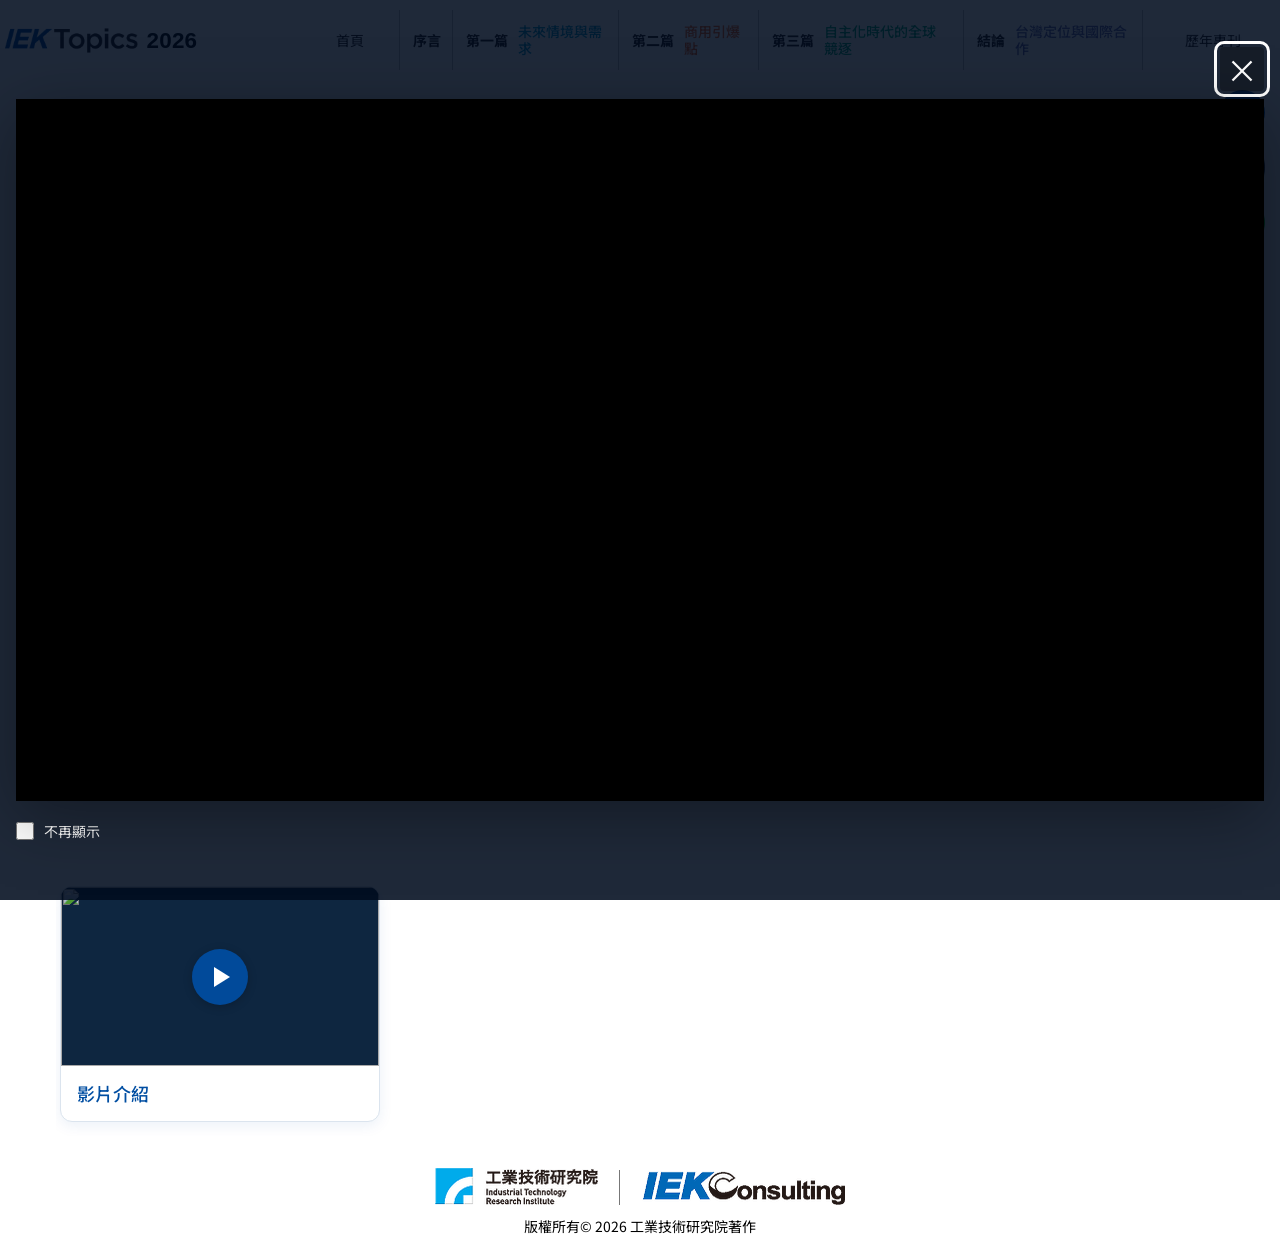
==== commit 04f851ed: "Simplify video lightbox and remember automatic popup preference" ====
--- a/index.html
+++ b/index.html
@@ -11,7 +11,7 @@
     <link href="css/main.css" rel="stylesheet">
     <link href="css/home-animation.css?20260915n" rel="stylesheet">
     <link href="css/header.css?20260915a" rel="stylesheet">
-    <link href="css/home-videos.css?20261016b" rel="stylesheet">
+    <link href="css/home-videos.css?20261020a" rel="stylesheet">
     <!--GTM：GA4-->
     <script>
         (function (w, d, s, l, i) {
@@ -104,51 +104,13 @@
             <script>document.write(new Date().getFullYear());</script> 工業技術研究院著作 </div>
         </footer>
     </div>
-    <dialog class="videoLightbox" id="videoLightbox" aria-labelledby="videoLightboxTitle">
-        <div class="videoLightbox__header">
-            <p class="videoLightbox__heading">專刊影音</p>
-            <button type="button" class="videoLightbox__close" id="closeVideoLightbox" aria-label="關閉影片" autofocus>×</button>
-        </div>
-        <div class="videoLightbox__body">
-            <section class="videoLightbox__feature" aria-label="影片與介紹">
-                <div class="videoLightbox__player" id="videoLightboxPlayer"></div>
-                <div class="videoLightbox__info">
-                    <p class="videoLightbox__episode" id="videoLightboxEpisode">EP1</p>
-                    <h2 id="videoLightboxTitle">跟著 AI 主播 iKi，掌握下一個十年的無人自主產業布局！</h2>
-                    <div class="videoLightbox__description" id="videoLightboxDescription"></div>
-                    <div class="videoLightbox__actions">
-                        <button type="button" id="shareVideo" aria-controls="videoSharePanel" aria-expanded="false">分享本集 ↗</button>
-                        <button type="button" id="copyVideoLink">複製連結</button>
-                    </div>
-                    <div class="videoLightbox__sharePanel" id="videoSharePanel" hidden>
-                        <p class="videoLightbox__shareHeading">分享本集</p>
-                        <div class="videoLightbox__shareOptions">
-                            <a id="videoLineShare" class="videoLightbox__line" target="_blank" rel="noopener noreferrer">LINE ↗</a>
-                            <a id="videoFacebookShare" class="videoLightbox__facebook" target="_blank" rel="noopener noreferrer">Facebook ↗</a>
-                            <button type="button" id="videoPanelCopy">複製連結</button>
-                        </div>
-                        <label for="videoShareUrl">本集連結</label>
-                        <input type="url" id="videoShareUrl" readonly>
-                    </div>
-                    <p class="videoLightbox__status" id="videoShareStatus" role="status" aria-live="polite"></p>
-                </div>
-            </section>
-            <ul class="videoLightbox__episodes" aria-label="影音集數">
-                <li class="videoLightbox__episodeCard" aria-current="true">
-                    <div>
-                        <h3 id="videoCurrentEpisode">EP1</h3>
-                        <p id="videoEpisodeSummary">AI 主播 iKi</p>
-                    </div>
-                    <span>目前播放</span>
-                </li>
-                <li class="videoLightbox__episodeCard">
-                    <div><h3>EP2</h3><p>敬請期待</p></div>
-                </li>
-                <li class="videoLightbox__episodeCard">
-                    <div><h3>EP3</h3><p>敬請期待</p></div>
-                </li>
-            </ul>
-        </div>
+    <dialog class="videoLightbox" id="videoLightbox" aria-label="影片介紹">
+        <button type="button" class="videoLightbox__close" id="closeVideoLightbox" aria-label="關閉影片" autofocus>×</button>
+        <div class="videoLightbox__player" id="videoLightboxPlayer"></div>
+        <label class="videoLightbox__preference" for="dismissVideoLightbox">
+            <input type="checkbox" id="dismissVideoLightbox">
+            <span>不再顯示</span>
+        </label>
     </dialog>
     <script src="./js/wow.min.js"></script>
     <script type="text/javascript" src="./js/vendor.js?ad5e6671"></script>
@@ -156,6 +118,6 @@
     <script type="text/javascript" src="./js/article-data.js?20261020a"></script>
     <script type="text/javascript" src="./js/header-menu.js?20261020a"></script>
     <script type="text/javascript" src="./js/animation.js?20260915e"></script>
-    <script src="./js/home-videos.js?20261016b"></script>
+    <script src="./js/home-videos.js?20261020a"></script>
 </body>
 </html>
--- a/css/home-videos.css
+++ b/css/home-videos.css
@@ -94,85 +94,59 @@
     overflow-wrap: anywhere;
 }
 .videoLightbox {
-    --video-blue: #0055a5;
-    --video-cyan: #00a1cc;
-    --video-teal: #20b5bd;
     position: fixed;
     inset: 0;
     box-sizing: border-box;
-    width: min(1280px, calc(100% - 32px));
+    width: min(1280px, calc(100% - 32px), calc((100vh - 136px) * 16 / 9));
+    width: min(1280px, calc(100% - 32px), calc((100dvh - 136px) * 16 / 9));
     max-width: none;
     max-height: calc(100vh - 32px);
     max-height: calc(100dvh - 32px);
     margin: auto;
     padding: 0;
-    overflow: auto;
+    overflow: visible;
     overscroll-behavior: contain;
     border: 0;
-    border-top: 6px solid var(--video-cyan);
-    border-radius: 0;
-    background: #fff;
-    color: var(--video-blue);
-    box-shadow: 0 16px 64px rgba(0, 0, 0, .35);
+    background: transparent;
+    color: #fff;
     transform-origin: top left;
 }
 .videoLightbox * { box-sizing: border-box; }
 .videoLightbox:not([open]) { display: none; }
-.videoLightbox::backdrop { background: rgba(0, 12, 30, .82); opacity: 0; }
+.videoLightbox[open] {
+    display: grid;
+    grid-template-rows: 44px auto 44px;
+    gap: 8px;
+}
+.videoLightbox::backdrop { background: rgba(0, 12, 30, .88); opacity: 0; }
 .videoLightbox[data-state="opening"]::backdrop,
 .videoLightbox[data-state="open"]::backdrop { opacity: 1; }
-.videoLightbox :is(button, a, input):focus-visible {
-    outline: 3px solid var(--video-blue);
+.videoLightbox :is(button, input):focus-visible {
+    outline: 3px solid #fff;
     outline-offset: 3px;
 }
-.videoLightbox__header {
-    position: sticky;
-    top: 0;
-    z-index: 2;
-    display: flex;
-    align-items: center;
-    justify-content: space-between;
-    gap: 16px;
-    padding: 16px 48px;
-    border-bottom: 2px solid var(--video-cyan);
-    background: #fff;
-}
-.videoLightbox__heading {
-    margin: 0;
-    color: var(--video-cyan);
-    font-size: 28px;
-    font-weight: 500;
-    line-height: 1.4;
-    letter-spacing: 2px;
-}
 .videoLightbox__close {
-    flex: 0 0 44px;
+    justify-self: end;
     width: 44px;
     height: 44px;
     padding: 0;
     border: 0;
-    border-radius: 0;
-    background: #fff;
-    color: var(--video-blue);
+    border-radius: 4px;
+    background: rgba(0, 0, 0, .3);
+    color: #fff;
     font: inherit;
-    font-size: 30px;
+    font-size: 32px;
     line-height: 1;
     cursor: pointer;
 }
-.videoLightbox__close:hover { background: #eaf6fa; }
-.videoLightbox__body { padding: 32px 48px 42px; }
-.videoLightbox__feature {
-    display: grid;
-    grid-template-columns: minmax(0, 1.25fr) minmax(0, 1fr);
-    gap: 36px;
-    align-items: center;
-}
+.videoLightbox__close:hover { background: rgba(255, 255, 255, .15); }
 .videoLightbox__player {
     position: relative;
     width: 100%;
     min-width: 0;
     aspect-ratio: 16 / 9;
     background: #000;
+    box-shadow: 0 16px 64px rgba(0, 0, 0, .35);
 }
 .videoLightbox__player iframe,
 .videoLightbox__poster {
@@ -184,124 +158,29 @@
     margin: 0;
     border: 0;
 }
-.videoLightbox__poster { object-fit: cover; }
-.videoLightbox__info { min-width: 0; overflow-wrap: anywhere; }
-.videoLightbox__episode {
-    margin: 0 0 12px;
-    color: var(--video-cyan);
-    font-size: 14px;
-    line-height: 1.7;
-    letter-spacing: 2px;
-}
-.videoLightbox__info h2 {
-    margin: 0;
-    color: var(--video-blue);
-    font-size: 27px;
-    font-weight: 500;
-    line-height: 1.7;
-}
-.videoLightbox__description {
-    margin-top: 20px;
-    color: #333;
-    font-size: 15px;
-    line-height: 1.9;
-}
-.videoLightbox__description p { margin: 0 0 13px; }
-.videoLightbox__description p:last-child { margin-bottom: 0; }
-.videoLightbox__actions,
-.videoLightbox__shareOptions { display: flex; flex-wrap: wrap; gap: 12px; }
-.videoLightbox__actions { margin-top: 28px; }
-.videoLightbox__actions button,
-.videoLightbox__shareOptions :is(button, a) {
-    display: inline-flex;
+.videoLightbox__poster { object-fit: contain; }
+.videoLightbox__preference {
+    display: flex;
     align-items: center;
-    justify-content: center;
+    gap: 10px;
+    width: fit-content;
     min-height: 44px;
-    padding: 9px 18px;
-    border: 1px solid var(--video-teal);
-    border-radius: 0;
-    background: #fff;
-    color: #087e8a;
-    font: inherit;
+    color: #fff;
     font-size: 14px;
     line-height: 1.5;
-    text-decoration: none;
     cursor: pointer;
 }
-.videoLightbox__actions button:first-child { background: var(--video-teal); color: #fff; }
-.videoLightbox__actions button:hover,
-.videoLightbox__shareOptions :is(button, a):hover { filter: brightness(.95); }
-.videoLightbox__sharePanel {
-    margin-top: 16px;
-    padding: 16px;
-    border: 1px solid #cde4ec;
-    background: #f6fafc;
-}
-.videoLightbox__sharePanel[hidden] { display: none; }
-.videoLightbox__shareHeading { margin: 0 0 12px; font-size: 16px; }
-.videoLightbox__shareOptions { margin-bottom: 16px; }
-.videoLightbox__shareOptions .videoLightbox__line { border-color: #06a94f; background: #06a94f; color: #fff; }
-.videoLightbox__shareOptions .videoLightbox__facebook { border-color: #0866ff; background: #0866ff; color: #fff; }
-.videoLightbox__sharePanel label { display: block; font-size: 13px; }
-.videoLightbox__sharePanel input {
-    display: block;
-    width: 100%;
-    min-width: 0;
-    margin-top: 6px;
-    padding: 10px;
-    border: 1px solid #cde4ec;
-    border-radius: 0;
-    background: #fff;
-    color: #202020;
-    font: inherit;
-    font-size: 14px;
-}
-.videoLightbox__status { min-height: 22px; margin: 8px 0 0; color: #087e8a; font-size: 13px; line-height: 1.7; }
-.videoLightbox__episodes {
-    display: grid;
-    grid-template-columns: repeat(3, minmax(0, 1fr));
-    gap: 24px;
-    margin: 40px 0 0;
-    padding: 28px 0 0;
-    border-top: 1px solid #dce9ee;
-    list-style: none;
-}
-.videoLightbox__episodeCard {
-    display: flex;
-    align-items: center;
-    justify-content: space-between;
-    gap: 12px;
-    min-width: 0;
-    padding: 20px;
-    border-top: 3px solid var(--video-cyan);
-    background: #f6fafc;
-}
-.videoLightbox__episodeCard:last-child { border-top-color: #21b7ac; }
-.videoLightbox__episodeCard[aria-current] { border-top-color: var(--video-blue); background: #eaf6fa; }
-.videoLightbox__episodeCard h3 { margin: 0 0 3px; color: #536b79; font-size: 20px; font-weight: 500; line-height: 1.7; }
-.videoLightbox__episodeCard p { margin: 0; color: #7b888e; font-size: 14px; line-height: 1.7; }
-.videoLightbox__episodeCard span { color: #6b858d; font-size: 13px; white-space: nowrap; }
-@media (max-width: 900px) {
-    .videoLightbox__header { padding: 16px 28px; }
-    .videoLightbox__body { padding: 28px; }
-    .videoLightbox__feature { grid-template-columns: minmax(0, 1fr); gap: 24px; }
-    .videoLightbox__info h2 { font-size: 25px; }
+.videoLightbox__preference input {
+    flex: 0 0 18px;
+    width: 18px;
+    height: 18px;
+    margin: 0;
+    accent-color: #20b5bd;
+    cursor: pointer;
 }
 @media (max-width: 768px) {
     .homeVideos { margin-bottom: 20px; padding: 0 12px; }
     .homeVideos__list { gap: 16px; }
-}
-@media (max-width: 680px) {
-    .videoLightbox__episodes { grid-template-columns: minmax(0, 1fr); gap: 16px; margin-top: 30px; padding-top: 22px; }
-    .videoLightbox__episodeCard { padding: 16px 18px; }
-}
-@media (max-width: 540px) {
-    .videoLightbox__header { padding: 14px 20px; }
-    .videoLightbox__heading { font-size: 24px; }
-    .videoLightbox__body { padding: 22px 20px 28px; }
-    .videoLightbox__info h2 { font-size: 23px; }
-    .videoLightbox__description { font-size: 14px; }
-    .videoLightbox__actions { margin-top: 22px; }
 }
 /* This stylesheet is home-only; remove the legacy 360px floor on small screens. */
 @media (max-width: 359px) {
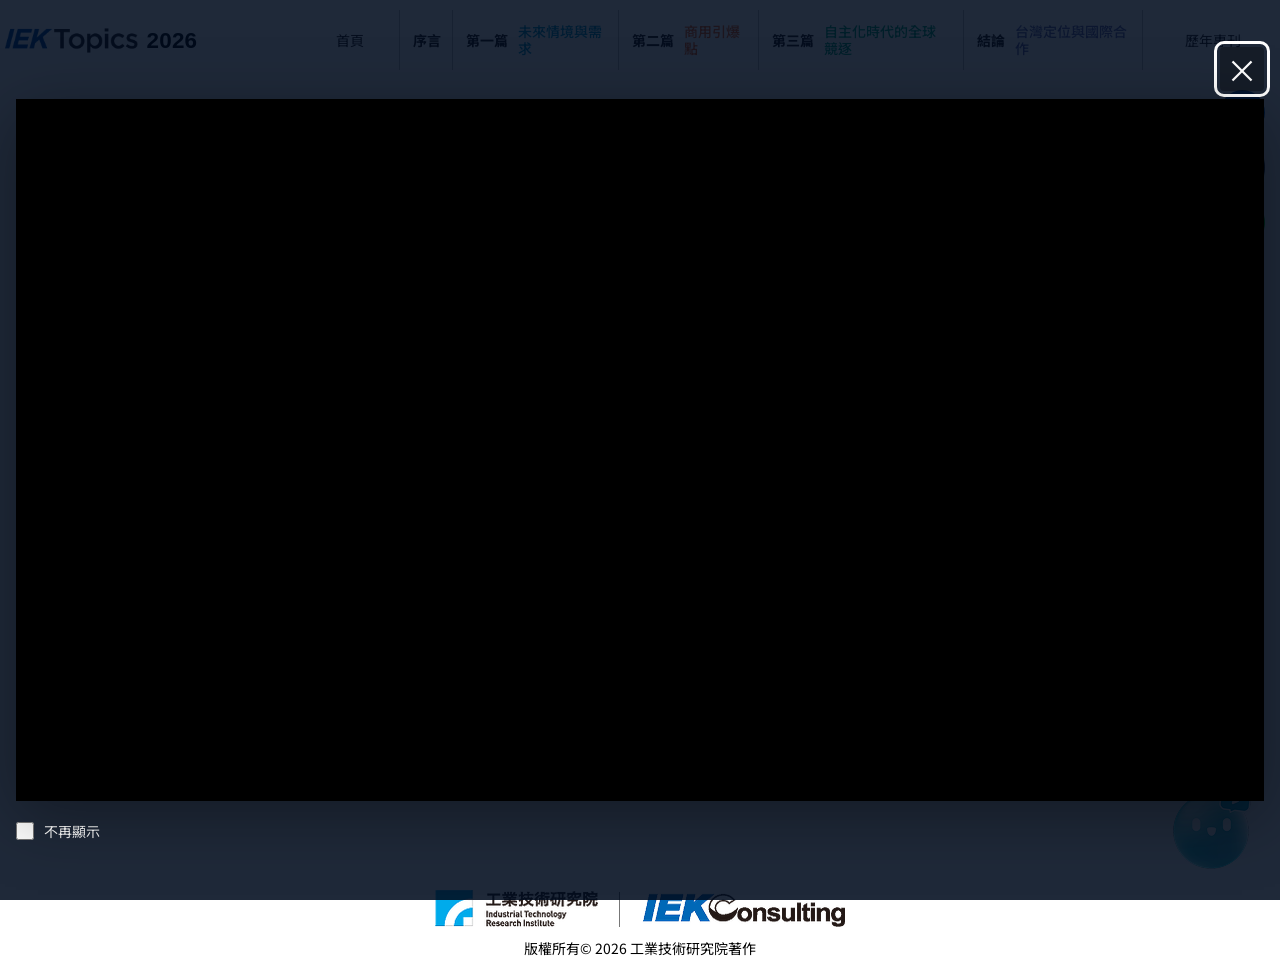
==== commit d1f00d6d: "Add floating iKi video list with responsive layout and animations" ====
--- a/index.html
+++ b/index.html
@@ -11,7 +11,7 @@
     <link href="css/main.css" rel="stylesheet">
     <link href="css/home-animation.css?20260915n" rel="stylesheet">
     <link href="css/header.css?20260915a" rel="stylesheet">
-    <link href="css/home-videos.css?20261020a" rel="stylesheet">
+    <link href="css/home-videos.css?20261020e" rel="stylesheet">
     <!--GTM：GA4-->
     <script>
         (function (w, d, s, l, i) {
@@ -70,9 +70,6 @@
                                 <img id="runner" src="./images/runner-01.png?20260915" alt="" draggable="false">
                             </div>
                         </div>
-                        <section class="homeVideos" aria-label="首頁影片" hidden>
-                            <ul class="homeVideos__list" id="homeVideoList" aria-label="影片列表"></ul>
-                        </section>
                         <div class="KeyVision__brands" aria-label="工研院與 IEK Consulting 品牌">
                             <span class="KeyVision__brand">
                                 <img src="./images/itri-logo.png" alt="工業技術研究院 ITRI" draggable="false">
@@ -104,6 +101,18 @@
             <script>document.write(new Date().getFullYear());</script> 工業技術研究院著作 </div>
         </footer>
     </div>
+    <section class="homeVideos" id="homeVideos" aria-label="首頁影片" hidden>
+        <button type="button" class="homeVideos__launcher" id="toggleVideoList" aria-label="開啟影片清單" aria-expanded="false" aria-controls="homeVideoPanel">
+            <img src="./images/iki-video-launcher.png" width="90" height="90" alt="" draggable="false">
+        </button>
+        <section class="homeVideos__panel" id="homeVideoPanel" aria-labelledby="homeVideoPanelTitle" hidden>
+            <div class="homeVideos__panelHeader">
+                <h2 id="homeVideoPanelTitle">影片介紹</h2>
+                <button type="button" class="homeVideos__panelClose" id="closeVideoList" aria-label="關閉影片清單">×</button>
+            </div>
+            <ul class="homeVideos__list" id="homeVideoList" aria-label="影片列表"></ul>
+        </section>
+    </section>
     <dialog class="videoLightbox" id="videoLightbox" aria-label="影片介紹">
         <button type="button" class="videoLightbox__close" id="closeVideoLightbox" aria-label="關閉影片" autofocus>×</button>
         <div class="videoLightbox__player" id="videoLightboxPlayer"></div>
@@ -118,6 +127,6 @@
     <script type="text/javascript" src="./js/article-data.js?20261020a"></script>
     <script type="text/javascript" src="./js/header-menu.js?20261020a"></script>
     <script type="text/javascript" src="./js/animation.js?20260915e"></script>
-    <script src="./js/home-videos.js?20261020a"></script>
+    <script src="./js/home-videos.js?20261020e"></script>
 </body>
 </html>
--- a/css/home-videos.css
+++ b/css/home-videos.css
@@ -1,57 +1,124 @@
-/* Home video cards and native dialog lightbox. */
+/* Home-only floating video list and native player dialog. */
 .homeVideos {
-    position: relative;
-    z-index: 4;
+    --video-launcher-size: 90px;
+    --video-edge: 24px;
+    --video-right: max(var(--video-edge), env(safe-area-inset-right, 0px));
+    --video-bottom: max(var(--video-edge), env(safe-area-inset-bottom, 0px));
+    position: fixed;
+    right: var(--video-right);
+    bottom: var(--video-bottom);
+    z-index: 120;
     box-sizing: border-box;
-    width: 100%;
-    min-width: 0;
-    margin: 0 0 28px;
-    padding: 0 16px;
-}
-.homeVideos[hidden] { display: none; }
+    width: var(--video-launcher-size);
+    margin: 0;
+    padding: 0;
+}
+.homeVideos * { box-sizing: border-box; }
+.homeVideos[hidden],
+.homeVideos__panel[hidden] { display: none; }
+body.active .homeVideos { visibility: hidden; pointer-events: none; }
+.homeVideos__launcher {
+    display: block;
+    width: var(--video-launcher-size);
+    height: var(--video-launcher-size);
+    margin: 0;
+    padding: 0;
+    border: 0;
+    background: transparent;
+    cursor: pointer;
+}
+.homeVideos__launcher img {
+    display: block;
+    width: 100%;
+    height: 100%;
+    margin: 0;
+    object-fit: contain;
+}
+.homeVideos button:focus-visible {
+    outline: 3px solid #0055a5;
+    outline-offset: 4px;
+}
+.homeVideos__panel {
+    position: absolute;
+    right: 0;
+    bottom: calc(var(--video-launcher-size) + 12px);
+    display: flex;
+    flex-direction: column;
+    gap: 20px;
+    width: min(400px, calc(100vw - var(--video-right) - var(--video-edge)));
+    max-height: calc(100vh - var(--video-bottom) - var(--video-launcher-size) - 12px - var(--video-edge));
+    max-height: calc(100dvh - var(--video-bottom) - var(--video-launcher-size) - 12px - var(--video-edge));
+    padding: 22px;
+    overflow: hidden;
+    border: 2px solid #62b5ba;
+    border-radius: 24px;
+    background: #eff7f8;
+    box-shadow: 0 8px 32px rgba(0, 45, 65, .16);
+    color: #161616;
+    transform-origin: bottom right;
+}
+.homeVideos__panel[data-state="closing"] { pointer-events: none; }
+.homeVideos__panelHeader {
+    display: flex;
+    flex: 0 0 auto;
+    align-items: center;
+    justify-content: space-between;
+    gap: 12px;
+}
+.homeVideos__panelHeader h2 {
+    margin: 0;
+    color: #62b5ba;
+    font-size: 32px;
+    font-weight: 700;
+    line-height: 1.25;
+}
+.homeVideos__panelClose {
+    flex: 0 0 44px;
+    width: 44px;
+    height: 44px;
+    padding: 0;
+    border: 0;
+    border-radius: 50%;
+    background: #bdbdbd;
+    color: #fff;
+    font: inherit;
+    font-size: 24px;
+    line-height: 1;
+    cursor: pointer;
+}
+.homeVideos__panelClose:hover { background: #999; }
 .homeVideos__list {
     display: flex;
-    flex-wrap: nowrap;
-    gap: 24px;
-    width: 100%;
-    max-width: 100%;
-    margin: 0;
-    padding: 0 4px 14px;
-    box-sizing: border-box;
-    overflow-x: auto;
-    overscroll-behavior-x: contain;
-    scroll-snap-type: x proximity;
+    flex-direction: column;
+    gap: 28px;
+    width: 100%;
+    min-height: 0;
+    margin: 0;
+    padding: 0;
+    overflow-y: auto;
+    overscroll-behavior: contain;
+    scrollbar-width: thin;
     list-style: none;
 }
-.homeVideos__item {
-    flex: 0 0 min(320px, 80vw);
-    min-width: 0;
-    scroll-snap-align: start;
-}
+.homeVideos__item { flex: 0 0 auto; min-width: 0; }
 .homeVideos__card {
     display: block;
     width: 100%;
     padding: 0;
-    overflow: hidden;
-    border: 1px solid #dbe4ee;
-    border-radius: 12px;
-    background: #fff;
-    color: #004ea2;
+    border: 0;
+    background: transparent;
+    color: #161616;
     font: inherit;
     text-align: left;
     cursor: pointer;
-    box-shadow: 0 4px 14px rgba(0, 78, 162, .08);
-}
-.homeVideos__card:focus-visible,
-.videoLightbox__close:focus-visible {
-    outline: 3px solid #004ea2;
-    outline-offset: 3px;
-}
+}
+.homeVideos .homeVideos__card:focus-visible { outline-offset: -3px; }
 .homeVideos__thumbnail {
     position: relative;
     display: block;
     aspect-ratio: 16 / 9;
     overflow: hidden;
+    border-radius: 16px 16px 0 0;
     background: #102b49;
 }
 .homeVideos__thumbnail img {
@@ -66,32 +133,61 @@
     inset: 0;
     display: grid;
     place-items: center;
-    background: rgba(0, 0, 0, .12);
+    background: rgba(0, 0, 0, .08);
 }
 .homeVideos__play::before {
     content: '';
-    width: 56px;
-    height: 56px;
+    width: 64px;
+    height: 64px;
     border-radius: 50%;
-    background: rgba(0, 78, 162, .92);
-    box-shadow: 0 2px 10px rgba(0, 0, 0, .2);
+    background: rgba(0, 53, 150, .9);
 }
 .homeVideos__play::after {
     content: '';
     position: absolute;
     margin-left: 4px;
-    border-top: 10px solid transparent;
-    border-bottom: 10px solid transparent;
-    border-left: 16px solid #fff;
-}
-.homeVideos__card:hover .homeVideos__play { background: rgba(0, 0, 0, .25); }
+    border-top: 11px solid transparent;
+    border-bottom: 11px solid transparent;
+    border-left: 18px solid #fff;
+}
+.homeVideos__card:hover .homeVideos__play { background: rgba(0, 0, 0, .2); }
 .homeVideos__title {
     display: block;
-    padding: 14px 16px;
-    font-size: 18px;
-    font-weight: 500;
-    line-height: 1.5;
+    padding-top: 12px;
+    color: #161616;
+    font-size: 20px;
+    font-weight: 600;
+    line-height: 1.45;
     overflow-wrap: anywhere;
+}
+@media (min-width: 901px) {
+    /* Reserve the heading, captions and gaps so three 16:9 cards fit vertically. */
+    .homeVideos__panel {
+        width: min(280px, calc((100vh - var(--video-bottom) - var(--video-launcher-size) - 12px - var(--video-edge) - 128px) * 16 / 27));
+        width: min(280px, calc((100dvh - var(--video-bottom) - var(--video-launcher-size) - 12px - var(--video-edge) - 128px) * 16 / 27));
+        gap: 12px;
+        padding: 14px;
+    }
+    .homeVideos__panelHeader h2 { font-size: 24px; }
+    .homeVideos__panelClose {
+        flex-basis: 36px;
+        width: 36px;
+        height: 36px;
+        font-size: 20px;
+    }
+    .homeVideos__list { gap: 12px; }
+    .homeVideos__thumbnail { border-radius: 10px 10px 0 0; }
+    .homeVideos__play::before { width: 40px; height: 40px; }
+    .homeVideos__play::after {
+        border-top-width: 7px;
+        border-bottom-width: 7px;
+        border-left-width: 12px;
+    }
+    .homeVideos__title {
+        padding-top: 6px;
+        font-size: 14px;
+        line-height: 1.4;
+    }
 }
 .videoLightbox {
     position: fixed;
@@ -179,8 +275,10 @@
     cursor: pointer;
 }
 @media (max-width: 768px) {
-    .homeVideos { margin-bottom: 20px; padding: 0 12px; }
-    .homeVideos__list { gap: 16px; }
+    .homeVideos { --video-launcher-size: 72px; --video-edge: 16px; }
+    .homeVideos__panel { padding: 20px; }
+    .homeVideos__panelHeader h2 { font-size: 28px; }
+    .homeVideos__title { font-size: 18px; }
 }
 /* This stylesheet is home-only; remove the legacy 360px floor on small screens. */
 @media (max-width: 359px) {
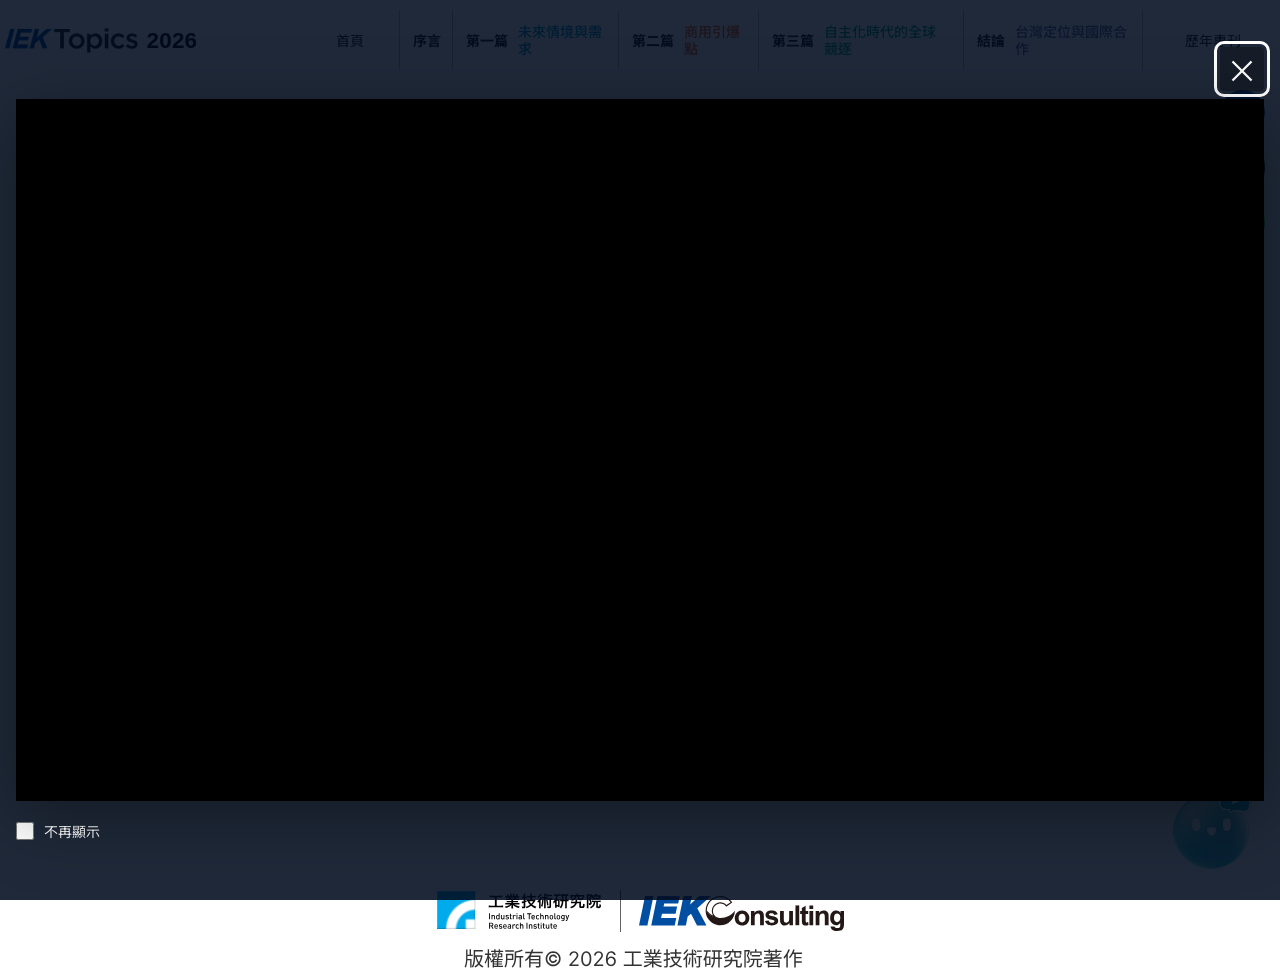
==== commit 6704b945: "Update homepage footer branding" ====
--- a/index.html
+++ b/index.html
@@ -71,12 +71,7 @@
                             </div>
                         </div>
                         <div class="KeyVision__brands" aria-label="工研院與 IEK Consulting 品牌">
-                            <span class="KeyVision__brand">
-                                <img src="./images/itri-logo.png" alt="工業技術研究院 ITRI" draggable="false">
-                            </span>
-                            <span class="KeyVision__brand KeyVision__brand--iek">
-                                <img src="./images/iek-consulting-logo.png" alt="IEK Consulting" draggable="false">
-                            </span>
+                            <img src="./images/home-footer-logo.svg" alt="工業技術研究院 ITRI 與 IEK Consulting" draggable="false">
                         </div>
                     </div>
                 </div>
@@ -93,13 +88,6 @@
                 <img src="./images/nav-line.svg" alt="LINE" draggable="false">
             </a>
         </aside>
-        <footer id="Footer">
-            <div class="enterprise">
-                <img src="./images/kv-enterprise.png" draggable="false">
-            </div>
-            <div>版權所有©
-            <script>document.write(new Date().getFullYear());</script> 工業技術研究院著作 </div>
-        </footer>
     </div>
     <section class="homeVideos" id="homeVideos" aria-label="首頁影片" hidden>
         <button type="button" class="homeVideos__launcher" id="toggleVideoList" aria-label="開啟影片清單" aria-expanded="false" aria-controls="homeVideoPanel">
--- a/css/home-animation.css
+++ b/css/home-animation.css
@@ -187,6 +187,13 @@
     width: 205px;
     height: 35px;
 }
+.KeyVision__brands > img {
+    display: block;
+    width: min(407px, 90vw);
+    height: auto;
+    margin: 0;
+    object-fit: contain;
+}
 .index #Footer {
     position: static;
     color: #000;
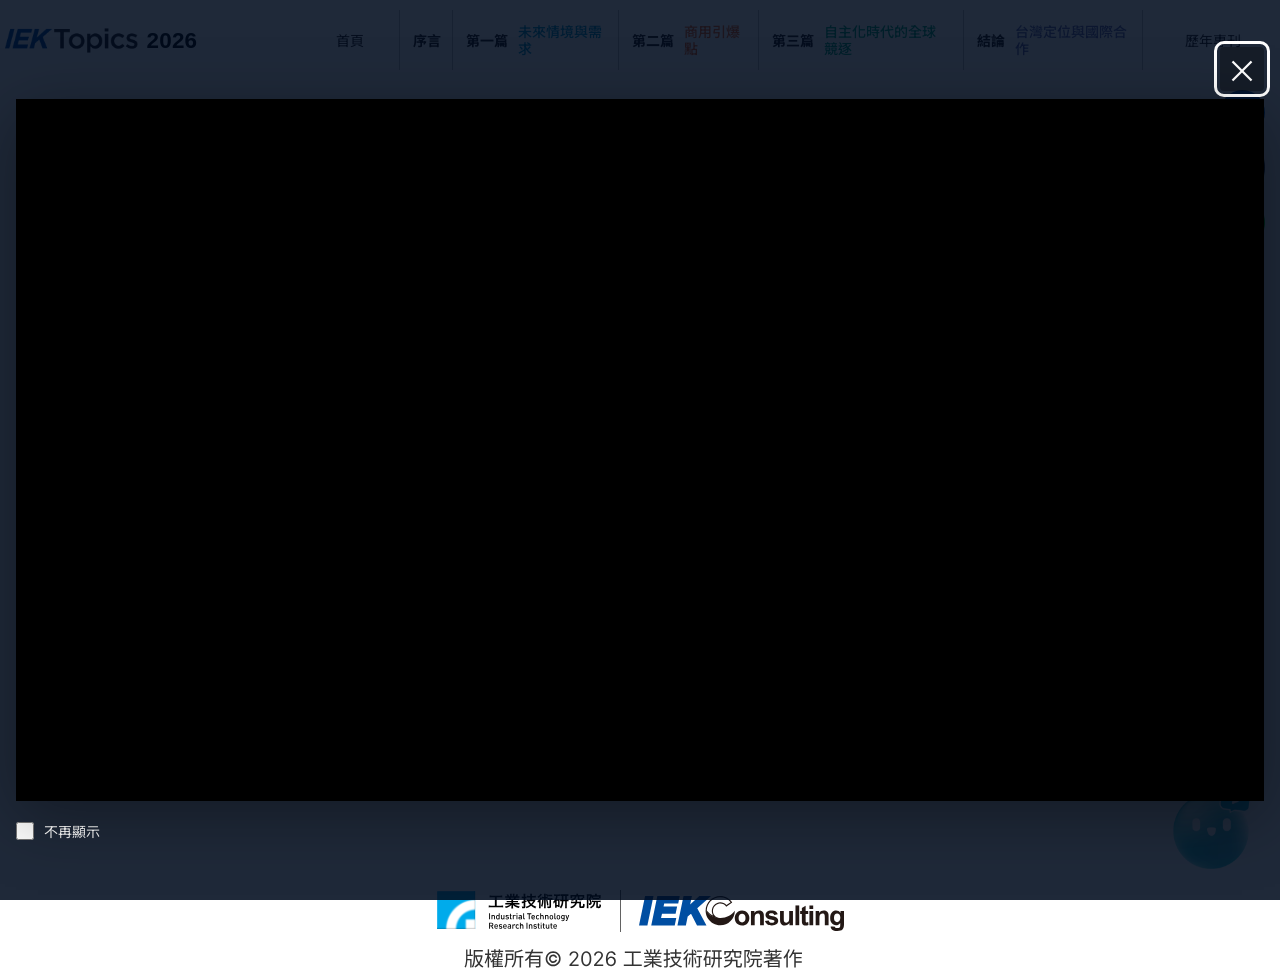
==== commit cd3241e1: "Replace video launcher icon with higher resolution SVG" ====
--- a/index.html
+++ b/index.html
@@ -9,9 +9,9 @@
     <title>IEKTopics 2026</title>
     <link rel="stylesheet" href="css/animate.css" />
     <link href="css/main.css" rel="stylesheet">
-    <link href="css/home-animation.css?20260915n" rel="stylesheet">
+    <link href="css/home-animation.css?20261020b" rel="stylesheet">
     <link href="css/header.css?20260915a" rel="stylesheet">
-    <link href="css/home-videos.css?20261020e" rel="stylesheet">
+    <link href="css/home-videos.css?20261022a" rel="stylesheet">
     <!--GTM：GA4-->
     <script>
         (function (w, d, s, l, i) {
@@ -91,7 +91,7 @@
     </div>
     <section class="homeVideos" id="homeVideos" aria-label="首頁影片" hidden>
         <button type="button" class="homeVideos__launcher" id="toggleVideoList" aria-label="開啟影片清單" aria-expanded="false" aria-controls="homeVideoPanel">
-            <img src="./images/iki-video-launcher.png" width="90" height="90" alt="" draggable="false">
+            <img src="./images/iki-video-launcher.svg" width="90" height="90" alt="" draggable="false">
         </button>
         <section class="homeVideos__panel" id="homeVideoPanel" aria-labelledby="homeVideoPanelTitle" hidden>
             <div class="homeVideos__panelHeader">
@@ -115,6 +115,6 @@
     <script type="text/javascript" src="./js/article-data.js?20261020a"></script>
     <script type="text/javascript" src="./js/header-menu.js?20261020a"></script>
     <script type="text/javascript" src="./js/animation.js?20260915e"></script>
-    <script src="./js/home-videos.js?20261020e"></script>
+    <script src="./js/home-videos.js?20261022b"></script>
 </body>
 </html>
--- a/css/home-animation.css
+++ b/css/home-animation.css
@@ -217,9 +217,30 @@
         padding: 0 15px;
     }
     .KeyVision__animation {
-        width: min(100%, 1140px, calc((100vh - 221px) * 1.38));
+        --mobile-stage-width: min(calc(100vw - 30px), 1140px, calc((100vh - 221px) * 1.38));
+        --mobile-card-width: clamp(70px, calc(var(--mobile-stage-width) * .15), 165px);
+        width: var(--mobile-stage-width);
+        flex: 0 0 auto;
         height: auto;
-        min-height: 0;
+        /* Allow for 3D projection, shadows and the runner's vertical movement. */
+        min-height: calc(var(--mobile-card-width) * 685 / 180 * 1.2 + 48px);
+        margin-top: 12px;
+        overflow: hidden;
+    }
+    /* Keep the moving artwork inside the space below the mobile headline. */
+    .KeyVision__cards,
+    .KeyVision__runner {
+        transform: none;
+    }
+    .KeyVision__cards .card-wrap {
+        --card-width: var(--mobile-card-width);
+        top: 50%;
+    }
+    .KeyVision__runner {
+        bottom: 16px;
+    }
+    .KeyVision__brands {
+        margin-top: 20px;
     }
 }
 @media (max-width: 768px) {
@@ -236,11 +257,9 @@
         padding: 0;
     }
     .KeyVision__animation {
+        --mobile-stage-width: min(100vw, 1140px, calc((100vh - 221px) * 1.38));
+        --mobile-card-width: clamp(64px, 20vw, 125px);
         height: clamp(280px, 72vw, 780px);
-        min-height: 0;
-    }
-    .KeyVision__cards .card-wrap {
-        --card-width: clamp(64px, 20vw, 125px);
     }
     .KeyVision__runner #runner {
         width: 54%;
@@ -253,7 +272,7 @@
     }
     .KeyVision__brands {
         gap: 8px;
-        margin-top: 4px;
+        margin-top: 20px;
         padding: 0 8px;
     }
     .KeyVision__brand--iek {
--- a/css/home-videos.css
+++ b/css/home-videos.css
@@ -33,6 +33,20 @@
     height: 100%;
     margin: 0;
     object-fit: contain;
+    animation: homeVideoFloat 3.2s ease-in-out infinite;
+}
+.homeVideos__launcher:hover img,
+.homeVideos__launcher:focus-visible img { animation-play-state: paused; }
+.homeVideos[data-list-state]:not([data-list-state="closed"]) .homeVideos__launcher {
+    visibility: hidden;
+    pointer-events: none;
+}
+.homeVideos[data-list-state]:not([data-list-state="closed"]) .homeVideos__launcher img {
+    animation-play-state: paused;
+}
+@keyframes homeVideoFloat {
+    0%, 100% { transform: translateY(0); }
+    50% { transform: translateY(-6px); }
 }
 .homeVideos button:focus-visible {
     outline: 3px solid #0055a5;
@@ -41,13 +55,13 @@
 .homeVideos__panel {
     position: absolute;
     right: 0;
-    bottom: calc(var(--video-launcher-size) + 12px);
+    bottom: 0;
     display: flex;
     flex-direction: column;
     gap: 20px;
     width: min(400px, calc(100vw - var(--video-right) - var(--video-edge)));
-    max-height: calc(100vh - var(--video-bottom) - var(--video-launcher-size) - 12px - var(--video-edge));
-    max-height: calc(100dvh - var(--video-bottom) - var(--video-launcher-size) - 12px - var(--video-edge));
+    max-height: calc(100vh - var(--video-bottom) - var(--video-edge));
+    max-height: calc(100dvh - var(--video-bottom) - var(--video-edge));
     padding: 22px;
     overflow: hidden;
     border: 2px solid #62b5ba;
@@ -163,8 +177,8 @@
 @media (min-width: 901px) {
     /* Reserve the heading, captions and gaps so three 16:9 cards fit vertically. */
     .homeVideos__panel {
-        width: min(280px, calc((100vh - var(--video-bottom) - var(--video-launcher-size) - 12px - var(--video-edge) - 128px) * 16 / 27));
-        width: min(280px, calc((100dvh - var(--video-bottom) - var(--video-launcher-size) - 12px - var(--video-edge) - 128px) * 16 / 27));
+        width: min(280px, calc((100vh - var(--video-bottom) - var(--video-edge) - 128px) * 16 / 27));
+        width: min(280px, calc((100dvh - var(--video-bottom) - var(--video-edge) - 128px) * 16 / 27));
         gap: 12px;
         padding: 14px;
     }
@@ -280,6 +294,9 @@
     .homeVideos__panelHeader h2 { font-size: 28px; }
     .homeVideos__title { font-size: 18px; }
 }
+@media (prefers-reduced-motion: reduce) {
+    .homeVideos__launcher img { animation: none; }
+}
 /* This stylesheet is home-only; remove the legacy 360px floor on small screens. */
 @media (max-width: 359px) {
     html,
